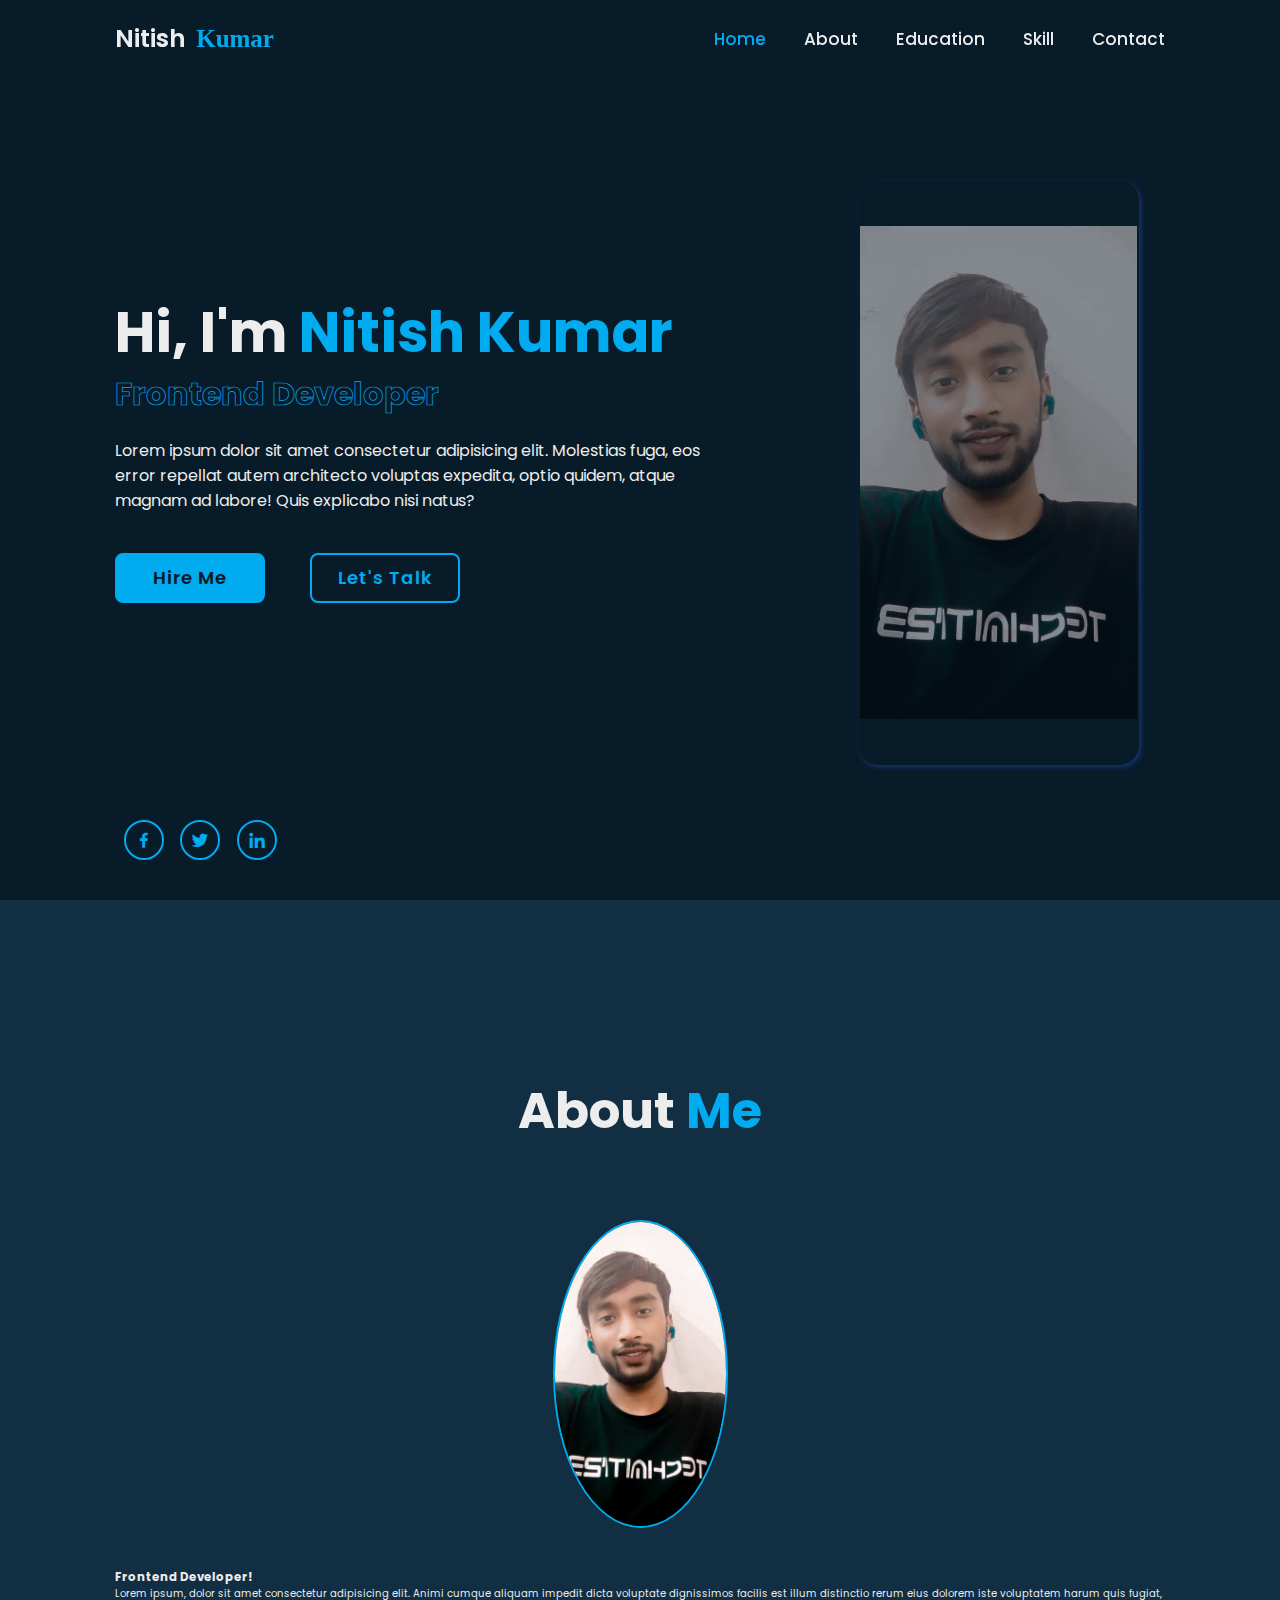
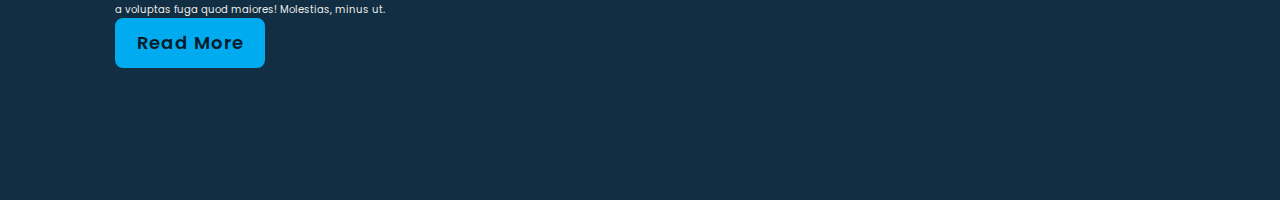
==== portfolio webpage/index.html @ 7bd86e59 "home sectio design" ====
<!DOCTYPE html>
<html lang="en">

<head>
    <meta charset="UTF-8">
    <meta name="viewport" content="width=device-width, initial-scale=1.0">
    <title>Document</title>
    <link rel="stylesheet" href="./css/style.css">
    <!-- BoxIcon-->
    <link href='https://unpkg.com/boxicons@2.1.4/css/boxicons.min.css' rel='stylesheet'>
</head>

<body>
    <!-- header design-->
    <header class="header">
        <a href="#" class="logo">Nitish<span class="logo_span">Kumar</span></a>
        <div class='bx bx-menu' id="menu-icon"></div>

        <nav class="navbar">
            <a href="#home" class="active">Home</a>
            <a href="#about">About</a>
            <a href="#education">Education</a>
            <a href="#skills">Skill</a>
            <a href="#contact">Contact</a>
        </nav>
    </header>

    <!--home section design-->

    <section class="home" id="home">
        <div class="myimg">
            <img src="./images/myimg.jpg" alt="img">
        </div>
        <div class="home-content">
            <h1>Hi, I'm <span>Nitish Kumar</span></h1>
            <div class="text-animate">
                <h3>Frontend Developer</h3>
            </div>
            <p>Lorem ipsum dolor sit amet consectetur adipisicing elit. Molestias fuga, eos error repellat autem
                architecto voluptas expedita, optio quidem, atque magnam ad labore! Quis explicabo nisi natus?</p>

            <div class="btn-box">
                <a href="#" class="btn">Hire Me</a>
                <a href="#" class="btn">Let's Talk</a>
            </div>
        </div>
        <div class="home-sci">
            <a href="#"><i class='bx bxl-facebook'></i></a>
            <a href="#"><i class='bx bxl-twitter'></i></a>
            <a href="#"><i class='bx bxl-linkedin'></i></a>
        </div>
        <div class="home-imgHover"></div>
    </section>


                    <!--about section design-->

    <section class="about" id="about">
        <h2 class="heading">About <span>Me</span></h2>

        <div class="about-img">
            <img src="./images/myimg.jpg" alt="about img">
            <span class="circle-spin"></span>
        </div>

        <div class="about-content">
            <h3>Frontend Developer!</h3>
            <p>Lorem ipsum, dolor sit amet consectetur adipisicing elit. Animi cumque aliquam impedit dicta voluptate
                dignissimos facilis est illum distinctio rerum eius dolorem iste voluptatem harum quis fugiat, a
                voluptas fuga quod maiores! Molestias, minus ut.</p>

            <div class="btn-box btns">
                <a href="#" class="btn">Read More</a>
            </div>    
        </div>
    </section>




</body>

</html>
---- portfolio webpage/css/style.css ----
@import url('https://fonts.googleapis.com/csse?family=poppins:wght@300;400;500;600;700;800;900&display=swap');

*{
    font-family: 'poppins', sans-serif;
    margin:0;
    padding: 0;
    box-sizing: border-box;
    text-decoration: none;
    border: none;
    outline: none;
    scroll-behavior: smooth;
}

:root{
    --bg-color:#081b29;
    --second-bg-color:#112e42;
    --text-color:#ededed;
    --main-color:#00abf0;
}

html{
    font-size: 62.5%;
    overflow-x: hidden;
}
body{
    background: var(--bg-color);
    color:var(--text-color);
}

.header{
    position: fixed;
    top:0;
    left:0;
    width:100%;
    padding:2rem 9%;
    background: transparent;
    display: flex;
    justify-content: space-between;
    align-items: center;
    z-index: 100;
}
.logo{
    font-size: 2.5rem;
    color:var(--text-color);
    font-weight: 600;
}
.logo_span{
    font-size: 2.5rem;
    font-weight: 600;
    color:var(--main-color);
    font-family:cursive;
    padding-left: 1rem;
}
.navbar a{
    font-size: 1.7rem;
    color:var(--text-color);
    font-weight: 500;
    margin-left: 3.5rem;
    transition: .3s;
}
.navbar a:hover,
.navbar a.active{
    color:var(--main-color);
}
#menu-icon{
    font-size: 3.6rem;
    color:var(--text-color);
    cursor: pointer;
    display: none;
}
section{
    min-height: 100vh;
    padding: 10rem 9% 2rem;
}
.home{
    /*width: 100%;*/
    display: flex;
    align-items: center;
    padding: 0 9%;
    /* border: 2px solid red; */
    /* background-image: url("../images/2.jpg"); */
    background-size: cover;
    background-repeat: no-repeat;
    background-position:center;
    position: relative;
    /* height: 100vh; */

}

.myimg{
    position: absolute;
    /* border: 2px solid red; */
    width: 22%;
    right: 11%;
    border-radius: 20px;
    overflow: hidden;
    box-shadow: 2px 2px 5px #2353c7;
    top: 20%;
    opacity: 0.5;
    transition: 0.3s;
    border: 2px solid transparent;
    height: 65%;
    display: flex;
    align-items: center;
    justify-content: center;
}

.myimg img{
    width: 100%;
    transition: 0.4s;
    position: absolute;
}

.myimg:hover{
    opacity: 1;
    transition: 0.3s;
    border: 4px solid rgb(0, 119, 255);
    box-shadow: inset 2px 2px 5px rgb(221, 25, 25);

}

.myimg:hover.myimg img{
    scale: 1.2;
    transition: 0.4s;
}


.home-content{
    max-width: 60rem;
}
.home-content h1{
    font-size: 5.6rem;
    font-weight: 700;
    line-height: 1.3;
}
.home-content .text-animate{
    position: relative;
    width: 32.8rem;
}
.home-content .text-animate h3{
    font-size: 3.2rem;
    font-weight: 700;
    color: transparent;
    -webkit-text-stroke: .7px var(--main-color);
}
.home-content p{
    font-size: 1.6rem;
    margin: 2rem 0 4rem;
}
.btn-box{
    position: relative;
    display: flex;
    justify-content: space-between;
    width: 34.5rem;
    height: 5rem;
}
.btn-box .btn{
    position: relative;
    display: inline-flex;
    justify-content: center;
    align-items: center;
    width: 15rem;
    height: 100%;
    background: var(--main-color);
    border: .2rem solid var(--main-color);
    border-radius: .8rem;
    font-size: 1.8rem;
    font-weight: 600;
    letter-spacing: .1rem;
    color: var(--bg-color);
    z-index: 1;
    overflow: hidden;
    transition: .5s;
}
.btn-box .btn:hover{
    color:var(--main-color);
}
.btn-box .btn:nth-child(2){
    background: transparent;
    color:var(--main-color);
}
.btn-box .btn:nth-child(2):hover{
    color: var(--bg-color);
}
.btn-box .btn:nth-child(2)::before{
    background: var(--main-color);
}
.btn-box .btn::before{
    content: '';
    position: absolute;
    top: 0;
    left: 0;
    width: 0;
    height: 100%;
    background: var(--bg-color);
    z-index: -1;
    transition: .3s;
}
.btn-box .btn:hover::before{
    width: 100%;
}

.home-sci{
    position: absolute;
    bottom: 4rem;
    width: 170px;
    display: flex;
    justify-content: space-around;
}
.home-sci a{
    position: relative;
    display: inline-flex;
    justify-content: center;
    align-items: center;
    width: 40px;
    height: 40px;
    background: transparent;
    border: .2rem solid var(--main-color);
    border-radius: 50px;
    font-size: 20px;
    color: var(--main-color);
    z-index: 1;
    overflow: hidden;
    transition: .5s;
}
.home-sci a:hover{
    color: var(--bg-color);
}

.home-sci a::before{
    content:'';
    position: absolute;
    top: 0;
    left: 0;
    width: 0;
    height: 100%;
    background: var(--main-color);
    z-index: -1;
    transition: .5s;
}
.home-sci a:hover::before{
    width: 100%;
}
 /*.home-imgHover{
    position: absolute;
    top: 0;
    right: 0;
    width: 45%;
    height: 100%;
    background: transparent;
    border: 2px solid red;
    transition: 3s;
}
.home-imgHover:hover{
    background: var(--bg-color);
    opacity: .8;
} */

.about{
    display: flex;
    justify-content: center;
    align-items: center;
    flex-direction: column;
    gap: 7rem;
    background: var(--second-bg-color);
    padding-bottom: 6rem;
}
.heading{
    font-size: 5rem;
    margin-bottom: 3rem;
    text-align: center;
}
span{
    color: var(--main-color);
}
.about-img{
    position: relative;
    width: 25rem;
    height: 25rem;
    border-radius: 50%;
    display: flex;
    justify-content: center;
    align-items: center;
}
.about-img img{
    width: 70%;
    border-radius:100% ;
    border: .2rem solid var(--main-color);
}
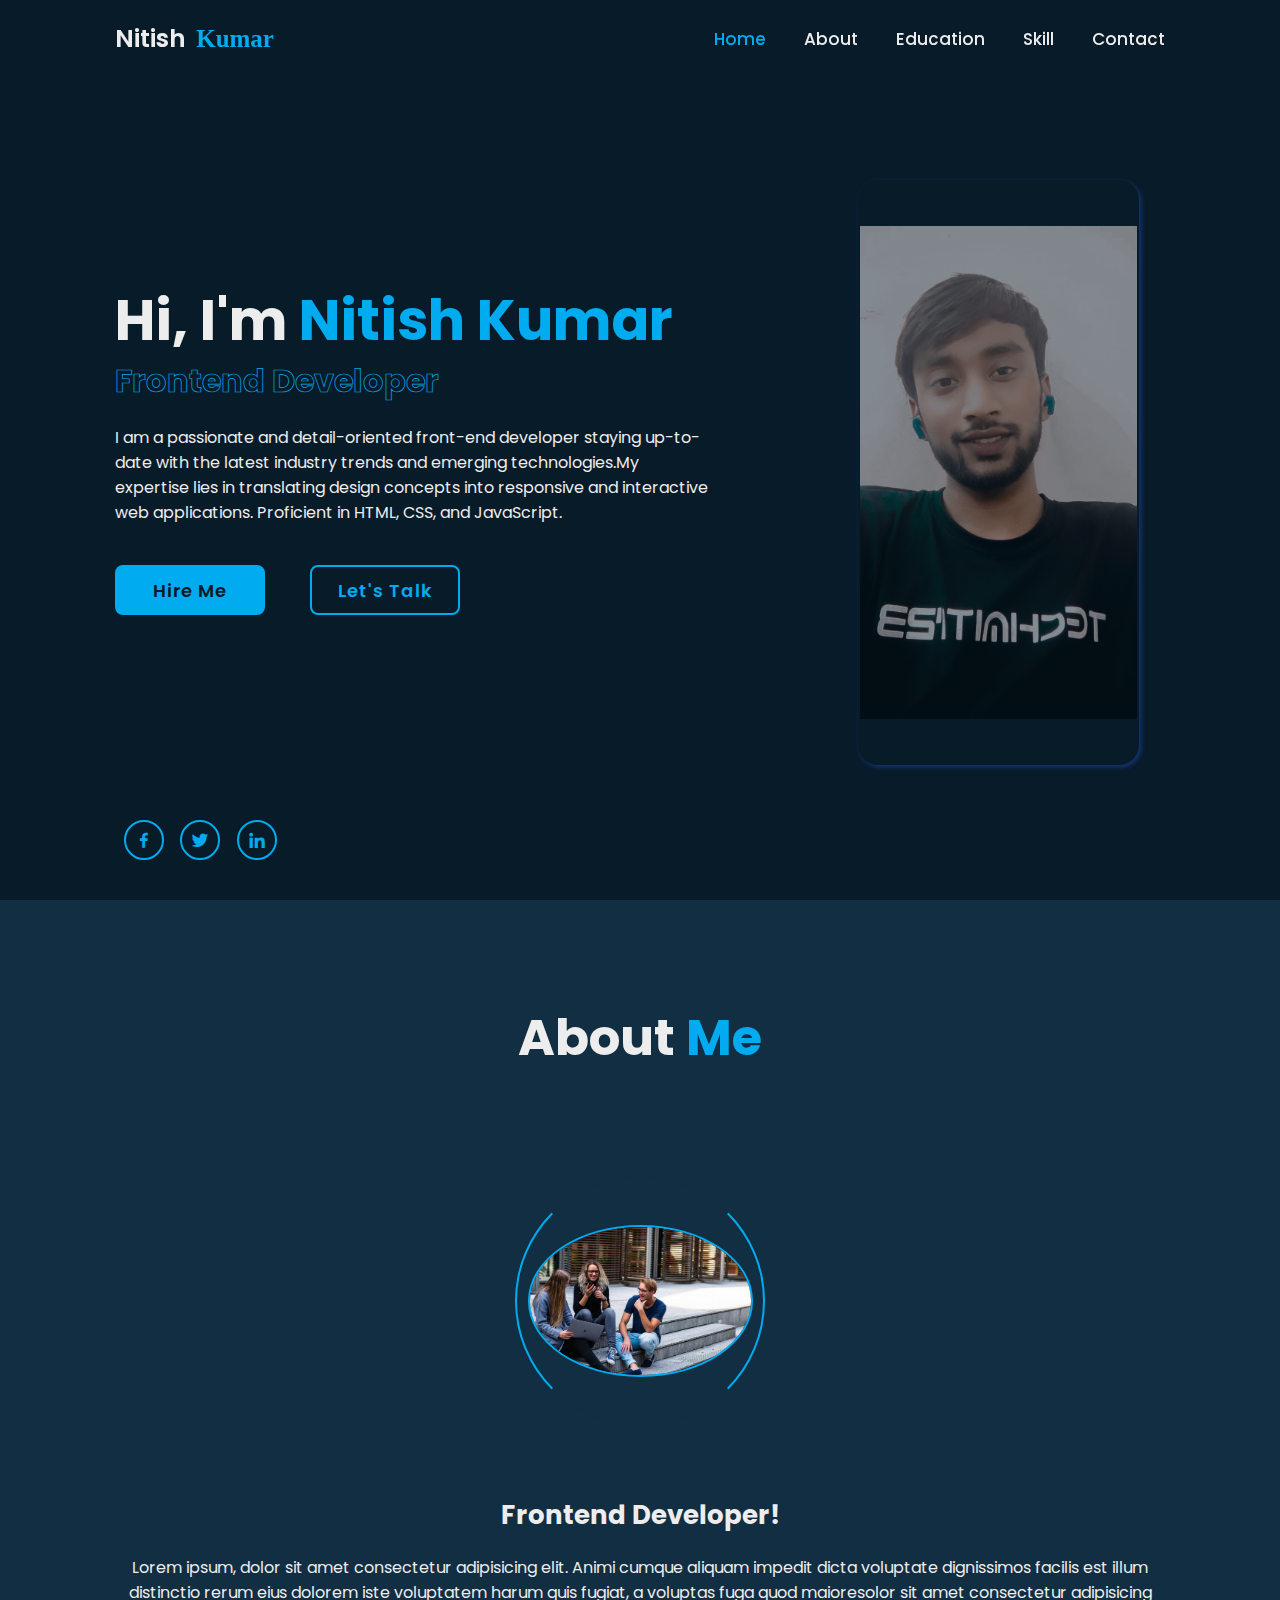
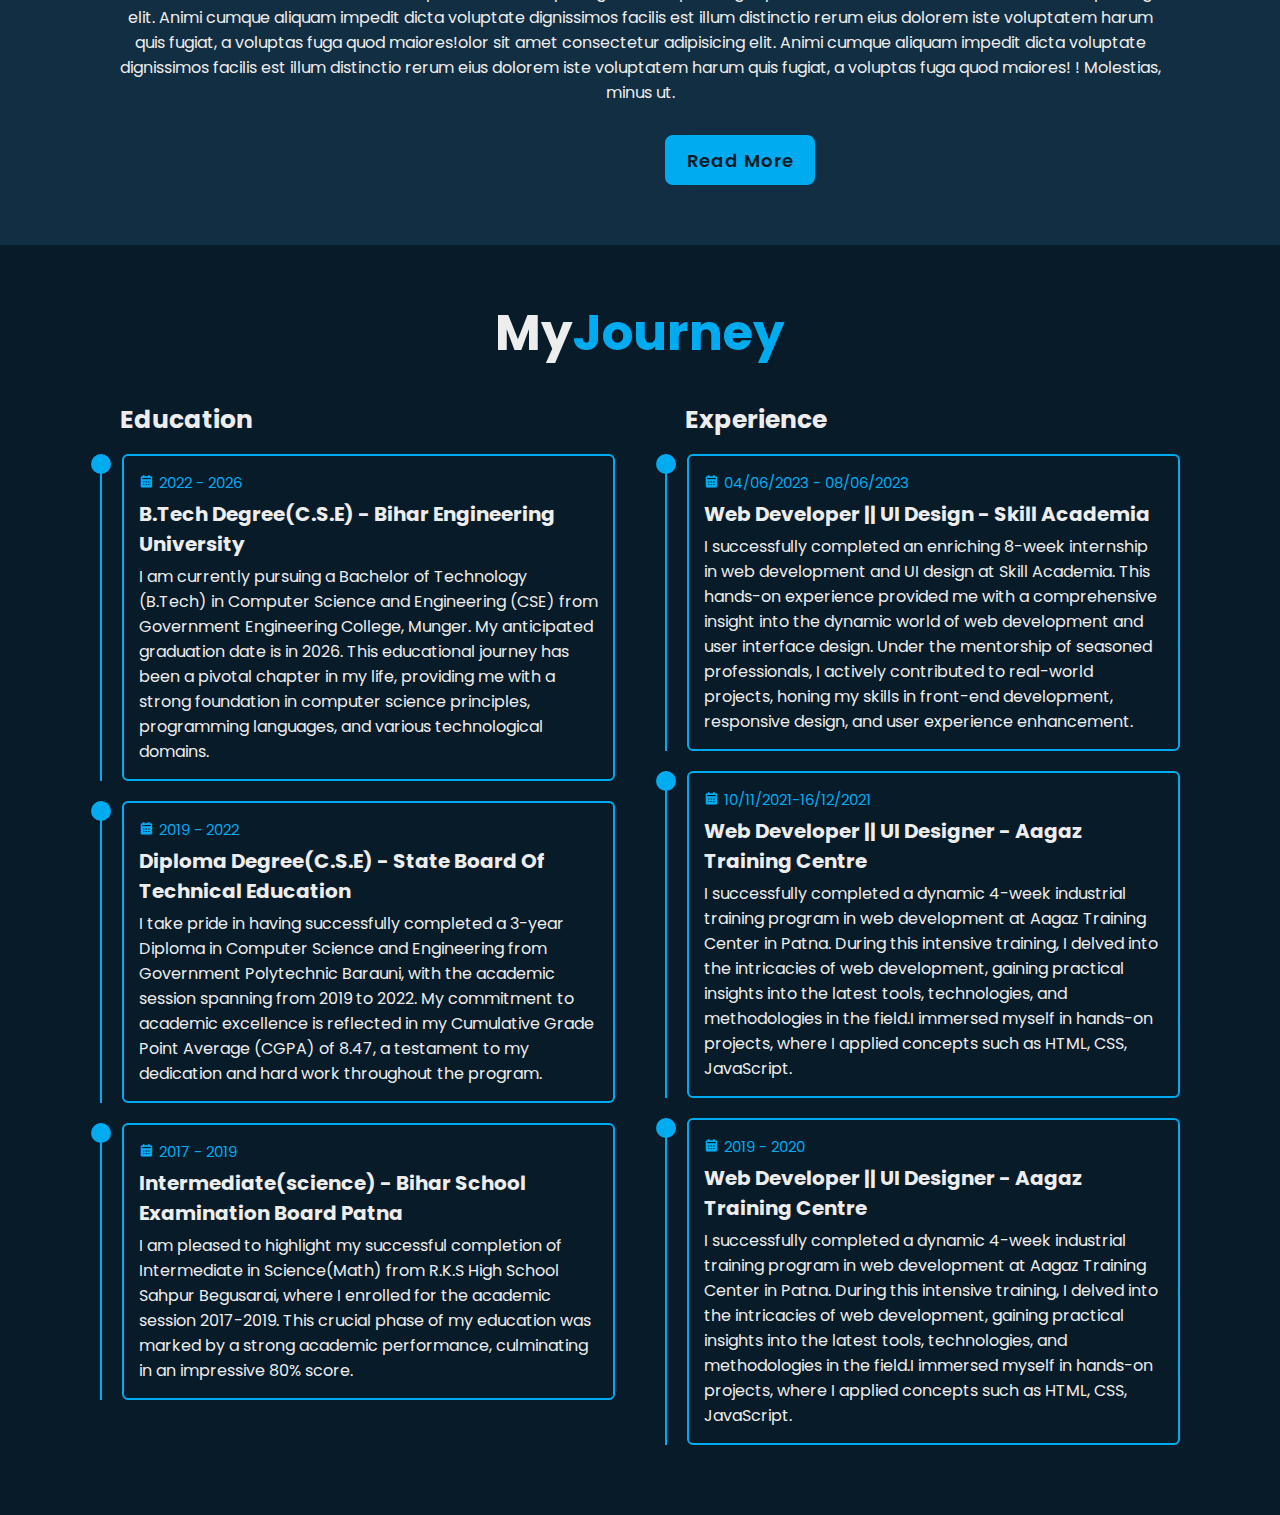
==== commit 13617fc7: "eduation information" ====
--- a/portfolio webpage/index.html
+++ b/portfolio webpage/index.html
@@ -36,8 +36,9 @@
             <div class="text-animate">
                 <h3>Frontend Developer</h3>
             </div>
-            <p>Lorem ipsum dolor sit amet consectetur adipisicing elit. Molestias fuga, eos error repellat autem
-                architecto voluptas expedita, optio quidem, atque magnam ad labore! Quis explicabo nisi natus?</p>
+            <p>I am a passionate and detail-oriented front-end developer staying up-to-date with the latest industry
+                trends and emerging technologies.My expertise lies in translating design concepts into responsive and
+                interactive web applications. Proficient in HTML, CSS, and JavaScript.</p>
 
             <div class="btn-box">
                 <a href="#" class="btn">Hire Me</a>
@@ -53,13 +54,13 @@
     </section>
 
 
-                    <!--about section design-->
+    <!--about section design-->
 
     <section class="about" id="about">
         <h2 class="heading">About <span>Me</span></h2>
 
         <div class="about-img">
-            <img src="./images/myimg.jpg" alt="about img">
+            <img src="./images/5.jpg" alt="about img">
             <span class="circle-spin"></span>
         </div>
 
@@ -67,15 +68,110 @@
             <h3>Frontend Developer!</h3>
             <p>Lorem ipsum, dolor sit amet consectetur adipisicing elit. Animi cumque aliquam impedit dicta voluptate
                 dignissimos facilis est illum distinctio rerum eius dolorem iste voluptatem harum quis fugiat, a
-                voluptas fuga quod maiores! Molestias, minus ut.</p>
+                voluptas fuga quod maioresolor sit amet consectetur adipisicing elit. Animi cumque aliquam impedit dicta
+                voluptate
+                dignissimos facilis est illum distinctio rerum eius dolorem iste voluptatem harum quis fugiat, a
+                voluptas fuga quod maiores!olor sit amet consectetur adipisicing elit. Animi cumque aliquam impedit
+                dicta voluptate
+                dignissimos facilis est illum distinctio rerum eius dolorem iste voluptatem harum quis fugiat, a
+                voluptas fuga quod maiores! ! Molestias, minus ut.</p>
 
             <div class="btn-box btns">
-                <a href="#" class="btn">Read More</a>
-            </div>    
+                <a href="#" class="btn" id="btnn">Read More</a>
+            </div>
         </div>
     </section>
 
+    <!--education section design-->
+    <section class="education" id="education">
+        <h2 class="heading">My<span>Journey</span></h2>
 
+        <div class="education-row">
+            <div class="education-column">
+                <h3 class="title">Education</h3>
+
+                <div class="education-box">
+                    <div class="education-content">
+                        <div class="content">
+                            <div class="year"><i class='bx bxs-calendar'></i>2022 - 2026</div>
+                            <h3>B.Tech Degree(C.S.E) - Bihar Engineering University</h3>
+                            <p>I am currently pursuing a Bachelor of Technology (B.Tech) in Computer Science and
+                                Engineering (CSE) from Government Engineering College, Munger. My anticipated graduation
+                                date is in 2026. This educational journey has been a pivotal chapter in my life,
+                                providing me with a strong foundation in computer science principles, programming
+                                languages, and various technological domains.</p>
+                        </div>
+                    </div>
+
+                    <div class="education-content">
+                        <div class="content">
+                            <div class="year"><i class='bx bxs-calendar'></i>2019 - 2022</div>
+                            <h3>Diploma Degree(C.S.E) - State Board Of Technical Education</h3>
+                            <p>I take pride in having successfully completed a 3-year Diploma in Computer Science and
+                                Engineering from Government Polytechnic Barauni, with the academic session spanning from
+                                2019 to 2022. My commitment to academic excellence is reflected in my Cumulative Grade
+                                Point Average (CGPA) of 8.47, a testament to my dedication and hard work throughout the
+                                program.</p>
+                        </div>
+                    </div>
+
+                    <div class="education-content">
+                        <div class="content">
+                            <div class="year"><i class='bx bxs-calendar'></i>2017 - 2019</div>
+                            <h3>Intermediate(science) - Bihar School Examination Board Patna </h3>
+                            <p>I am pleased to highlight my successful completion of Intermediate in Science(Math) from
+                                R.K.S High School Sahpur Begusarai, where I enrolled for the academic session 2017-2019.
+                                This crucial phase of my education was marked by a strong academic performance,
+                                culminating in an impressive 80% score.</p>
+                        </div>
+                    </div>
+                </div>
+            </div>
+
+            <div class="education-column">
+                <h3 class="title">Experience</h3>
+
+                <div class="education-box">
+                    <div class="education-content">
+                        <div class="content">
+                            <div class="year"><i class='bx bxs-calendar'></i>04/06/2023 - 08/06/2023</div>
+                            <h3>Web Developer || UI Design - Skill Academia</h3>
+                            <p>I successfully completed an enriching 8-week internship in web development and UI design
+                                at Skill Academia. This hands-on experience provided me with a comprehensive insight
+                                into the dynamic world of web development and user interface design. Under the
+                                mentorship of seasoned professionals, I actively contributed to real-world projects,
+                                honing my skills in front-end development, responsive design, and user experience
+                                enhancement.</p>
+                        </div>
+                    </div>
+
+                    <div class="education-content">
+                        <div class="content">
+                            <div class="year"><i class='bx bxs-calendar'></i>10/11/2021-16/12/2021</div>
+                            <h3>Web Developer || UI Designer - Aagaz Training Centre </h3>
+                            <p>I successfully completed a dynamic 4-week industrial training program in web development
+                                at Aagaz Training Center in Patna. During this intensive training, I delved into the
+                                intricacies of web development, gaining practical insights into the latest tools,
+                                technologies, and methodologies in the field.I immersed myself in hands-on projects,
+                                where I applied concepts such as HTML, CSS, JavaScript.</p>
+                        </div>
+                    </div>
+
+                    <div class="education-content">
+                        <div class="content">
+                            <div class="year"><i class='bx bxs-calendar'></i>2019 - 2020</div>
+                            <h3>Web Developer || UI Designer - Aagaz Training Centre</h3>
+                            <p>I successfully completed a dynamic 4-week industrial training program in web development
+                                at Aagaz Training Center in Patna. During this intensive training, I delved into the
+                                intricacies of web development, gaining practical insights into the latest tools,
+                                technologies, and methodologies in the field.I immersed myself in hands-on projects,
+                                where I applied concepts such as HTML, CSS, JavaScript.</p>
+                        </div>
+                    </div>
+                </div>
+            </div>
+        </div>
+    </section>
 
 
 </body>
--- a/portfolio webpage/css/style.css
+++ b/portfolio webpage/css/style.css
@@ -283,7 +283,123 @@
     align-items: center;
 }
 .about-img img{
-    width: 70%;
+    width: 90%;
     border-radius:100% ;
     border: .2rem solid var(--main-color);
+}/*30min 47sec*/
+
+.about-img .circle-spin{
+    position: absolute;
+    top: 50%;
+    left: 50%;
+    transform: translate(-50%,-50%) rotate(0);
+    width: 100%;
+    height: 100%;
+    border-radius: 50%;
+    border-top: .2rem solid var(--second-bg-color);
+    border-bottom: .2rem solid var(--second-bg-color);
+    border-left: .2rem solid var(--main-color);
+    border-right: .2rem solid var(--main-color);
+    
+    
+}
+
+.about-content{
+    text-align: center;
+}
+.about-content h3{
+    font-size: 2.6rem;
+}
+.about-content p{
+    font-size: 1.6rem;
+    margin: 2rem 0 3rem;
+}
+.btn-box .btns{
+  display: inline-block;
+  width: 15rem;
+ 
+}
+.btn-box .btns a::before{
+    background: var(--second-bg-color);
+}
+#btnn{
+    position: relative;
+   left: 55rem;
+} 
+.education{
+    display: flex;
+    justify-content: center;
+    align-items: center;
+    flex-direction: column;
+    min-height: auto;
+    padding: 5rem 10rem;
+
+}
+.education .education-row{
+    display: flex;
+    flex-wrap: wrap;
+    gap: 5rem;
+}
+.education-row .education-column{
+    flex: 1 1 40rem;
+    
+}
+.education-column .title{
+    font-size: 2.5rem;
+    margin: 0 0 1.5rem 2rem;  
+}
+.education-box .education-content{
+    border-left: .2rem solid var(--main-color);
+
+}
+.education-box .education-content{
+    position: relative;
+    padding-left: 2rem;
+}
+.education-box .education-content::before{
+    content: '';
+    position: absolute;
+    top: 0;
+    left: -1.1rem;
+    width: 2rem;
+    height: 2rem;
+    background: var(--main-color);
+    border-radius: 50%;
+}
+.education-content .content{
+    position: relative;
+    padding: 1.5rem;
+    border: .2rem solid var(--main-color);
+    border-radius: .6rem;
+    margin-bottom: 2rem;
+    overflow: hidden;
+}
+.education-content .content::before{
+    content: '';
+    position: absolute;
+    top: 0;
+    left: 0;
+    width: 0;
+    height: 100%;
+    background:var(--second-bg-color);
+    z-index: -1;
+    transition: .5s;
+}
+.education-content .content:hover::before{
+    width: 100%;
+}
+.education-content .content .year{
+    font-size: 1.5rem;
+    color: var(--main-color);
+    padding-bottom: .5rem;
+}
+.education-content .content .year i{
+    padding-right: .5rem;
+}
+.education-content .content h3{
+    font-size: 2rem;
+}
+.education-content .content p{
+    font-size: 1.6rem;
+    padding-top: .5rem;
 }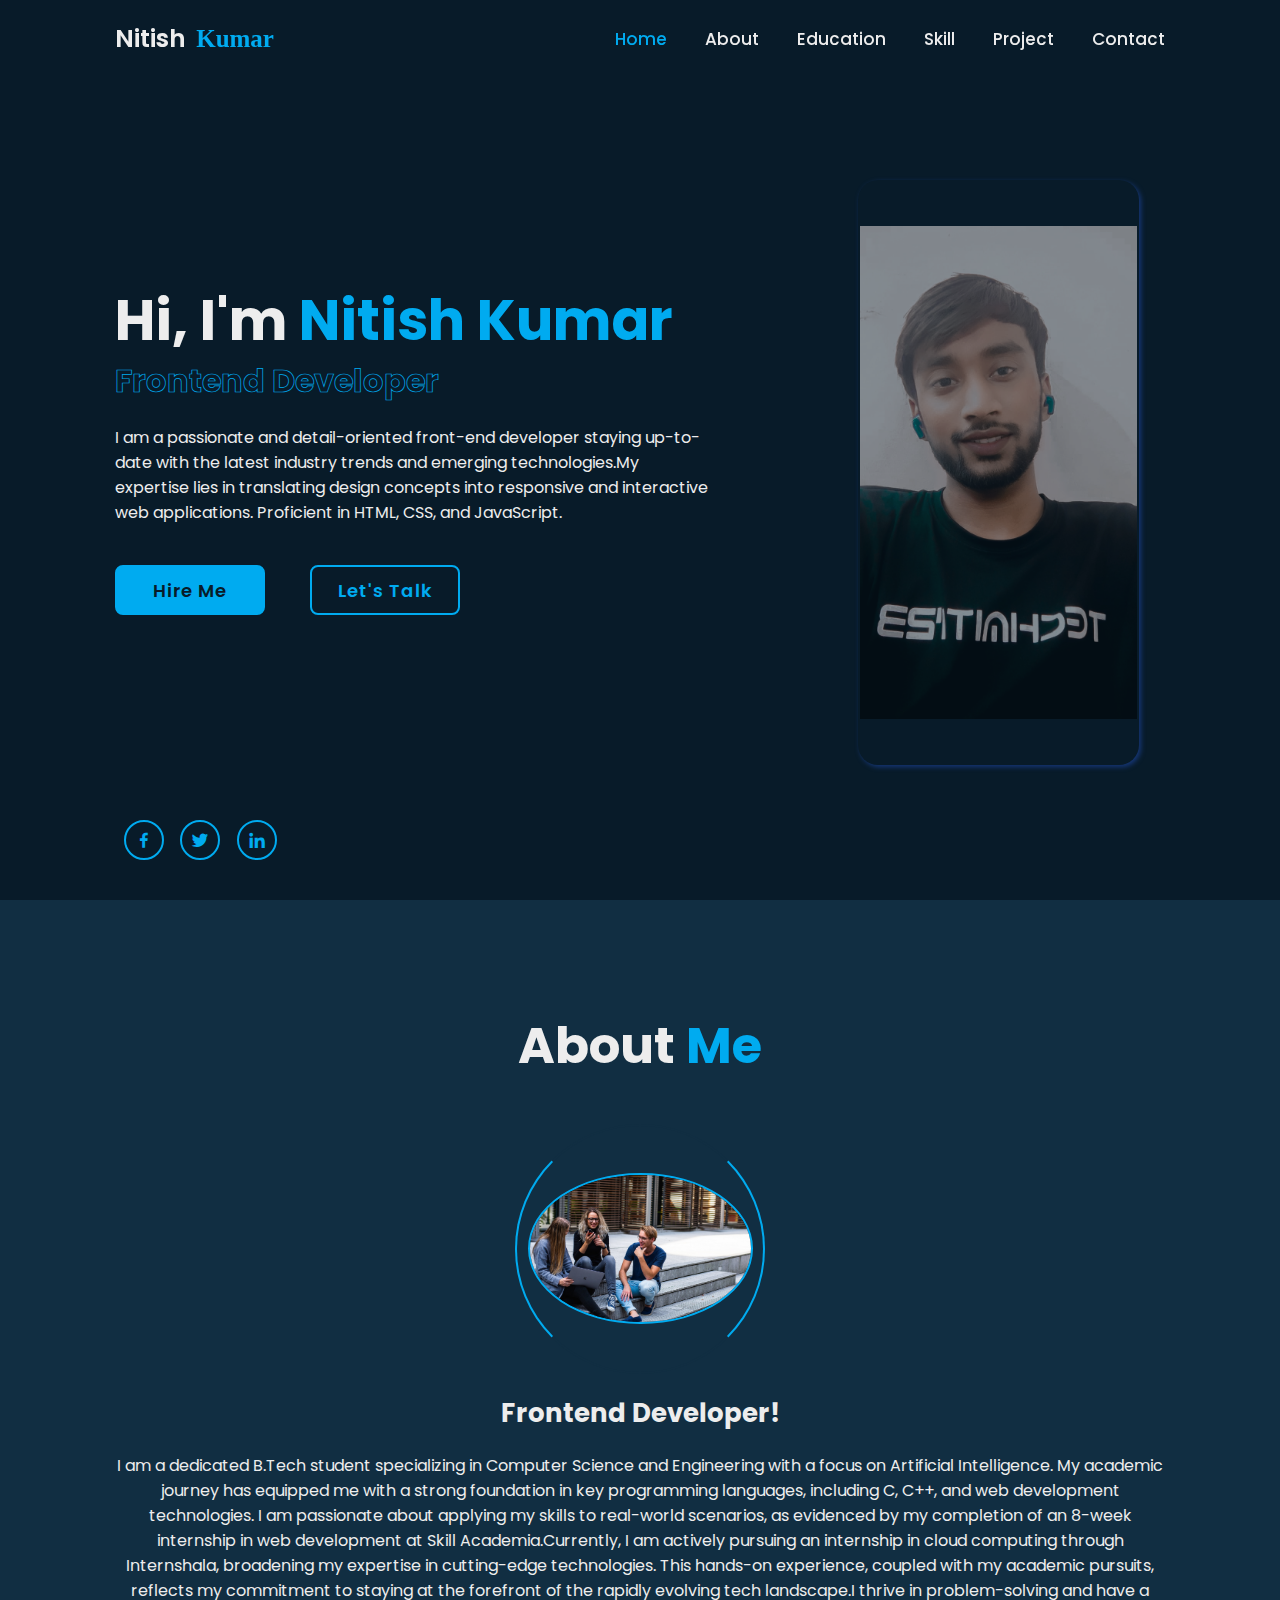
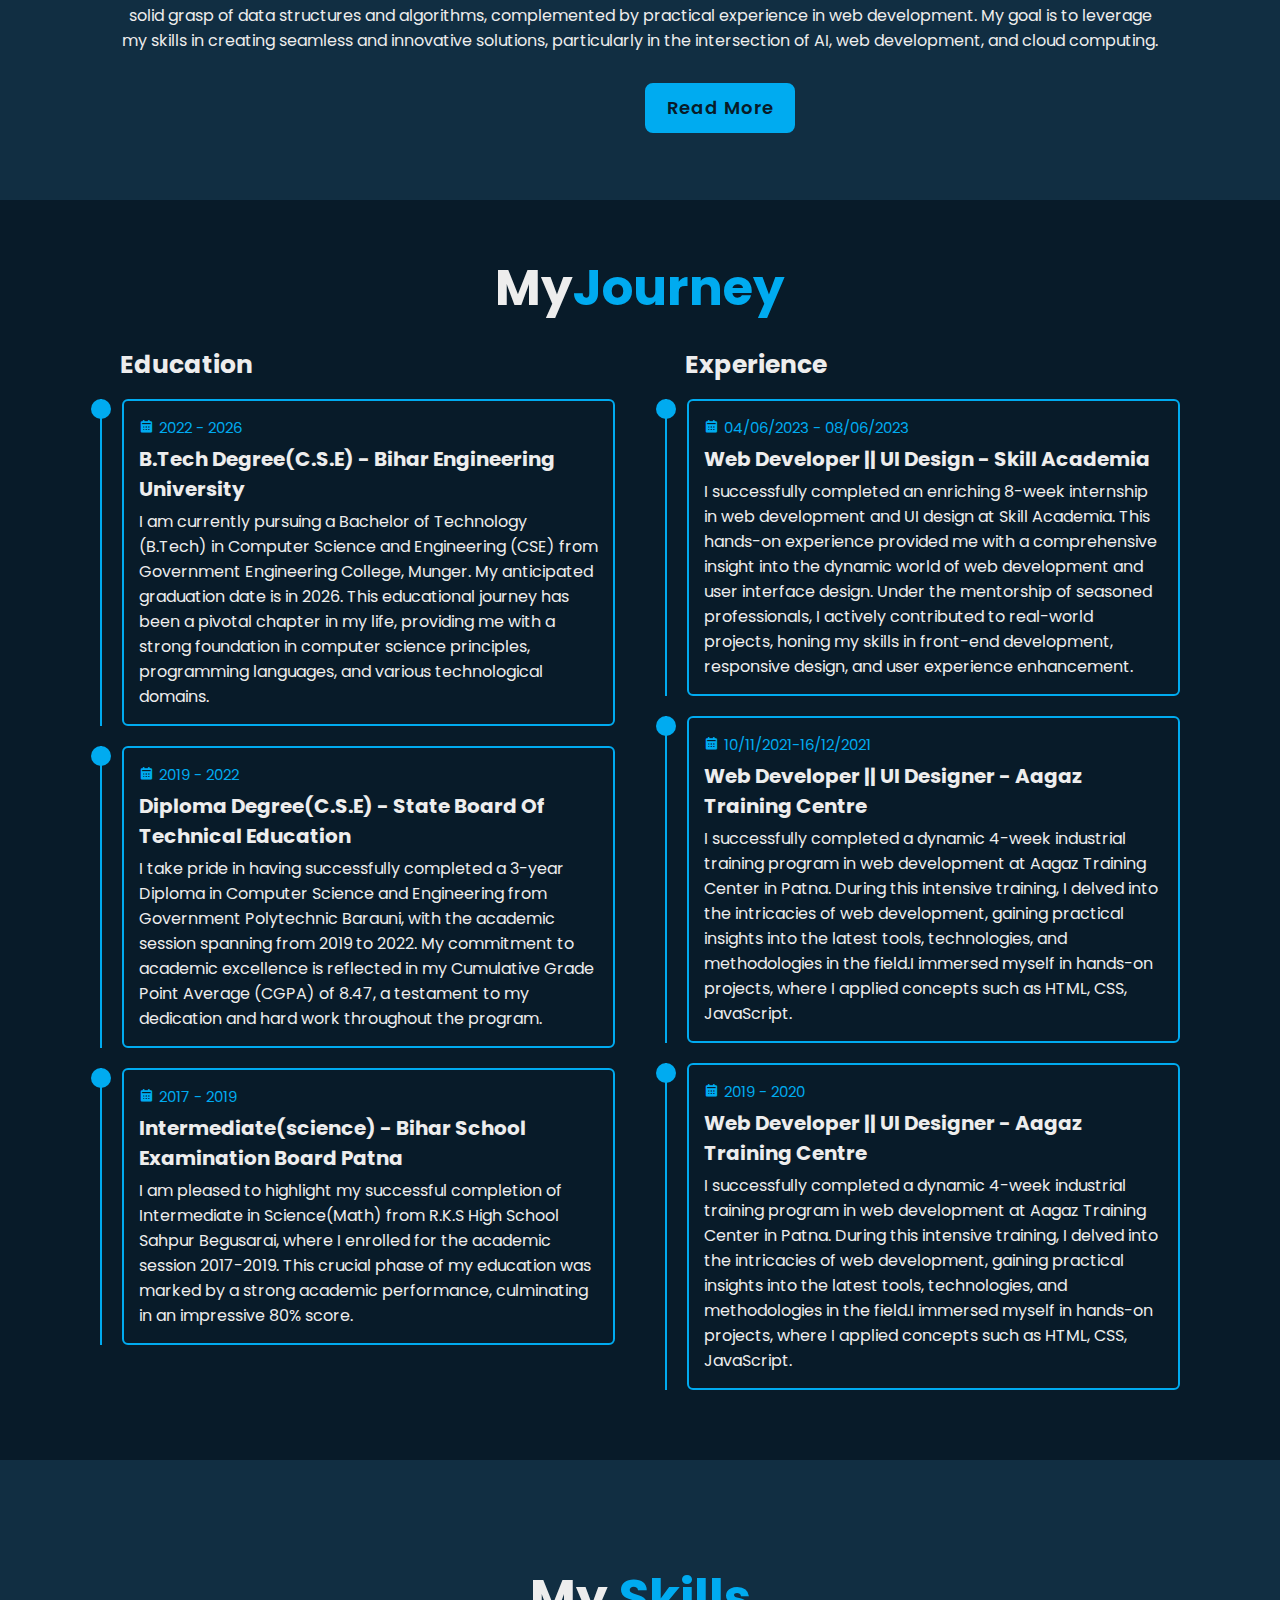
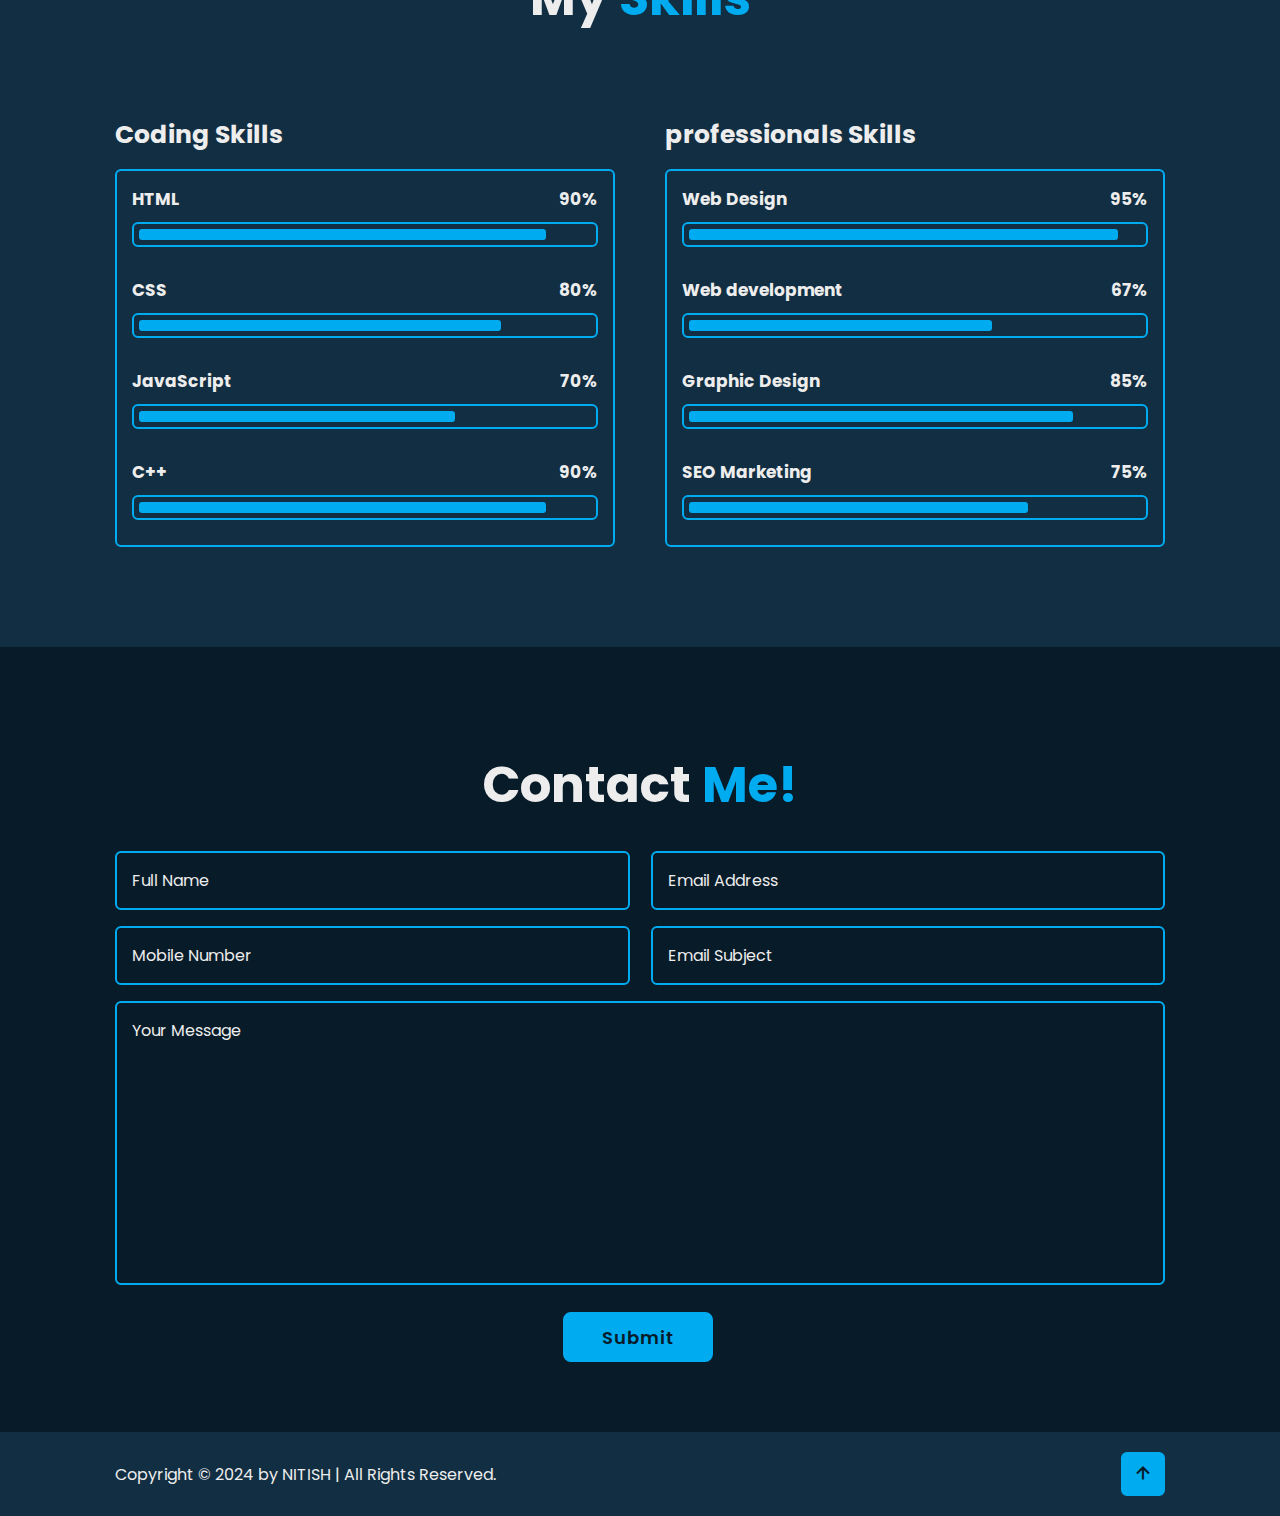
==== commit 673f0229: "html css end" ====
--- a/portfolio webpage/index.html
+++ b/portfolio webpage/index.html
@@ -21,6 +21,7 @@
             <a href="#about">About</a>
             <a href="#education">Education</a>
             <a href="#skills">Skill</a>
+            <a href="#project">Project</a>
             <a href="#contact">Contact</a>
         </nav>
     </header>
@@ -66,15 +67,19 @@
 
         <div class="about-content">
             <h3>Frontend Developer!</h3>
-            <p>Lorem ipsum, dolor sit amet consectetur adipisicing elit. Animi cumque aliquam impedit dicta voluptate
-                dignissimos facilis est illum distinctio rerum eius dolorem iste voluptatem harum quis fugiat, a
-                voluptas fuga quod maioresolor sit amet consectetur adipisicing elit. Animi cumque aliquam impedit dicta
-                voluptate
-                dignissimos facilis est illum distinctio rerum eius dolorem iste voluptatem harum quis fugiat, a
-                voluptas fuga quod maiores!olor sit amet consectetur adipisicing elit. Animi cumque aliquam impedit
-                dicta voluptate
-                dignissimos facilis est illum distinctio rerum eius dolorem iste voluptatem harum quis fugiat, a
-                voluptas fuga quod maiores! ! Molestias, minus ut.</p>
+            <p>I am a dedicated B.Tech student specializing in Computer Science and Engineering with a focus on
+                Artificial Intelligence. My academic journey has equipped me with a strong foundation in key programming
+                languages, including C, C++, and web development technologies. I am passionate about applying my skills
+                to real-world scenarios, as evidenced by my completion of an 8-week internship in web development at
+                Skill Academia.Currently, I am actively pursuing an internship in cloud computing through
+                Internshala, broadening my expertise in cutting-edge technologies. This hands-on experience, coupled
+                with my academic pursuits, reflects my commitment to staying at the forefront of the rapidly evolving
+                tech landscape.I thrive in problem-solving and have a solid grasp of data structures and algorithms,
+                complemented by practical experience in web development. My goal is to leverage my skills in creating
+                seamless and innovative solutions, particularly in the intersection of AI, web development, and cloud
+                computing.
+
+            </p>
 
             <div class="btn-box btns">
                 <a href="#" class="btn" id="btnn">Read More</a>
@@ -172,7 +177,106 @@
             </div>
         </div>
     </section>
-
+    <section class="skills" id="skills">
+        <h2 class="heading">My <span>Skills</span></h2>
+
+        <div class="skills-row">
+            <div class="skills-column">
+                <h3 class="title">Coding Skills</h3>
+
+                <div class="skills-box">
+                    <div class="skills-content">
+                        <div class="progress">
+                            <h3>HTML <span>90%</span></h3>
+                            <div class="bar"><span></span></div>
+                        </div>
+                        <div class="progress">
+                            <h3>CSS <span>80%</span></h3>
+                            <div class="bar"><span></span></div>
+                        </div>
+                        <div class="progress">
+                            <h3>JavaScript <span>70%</span></h3>
+                            <div class="bar"><span></span></div>
+                        </div>
+                        <div class="progress">
+                            <h3>C++ <span>90%</span></h3>
+                            <div class="bar"><span></span></div>
+                        </div>
+                    </div>
+                </div>
+            </div>
+
+            <div class="skills-column">
+                <h3 class="title">professionals Skills</h3>
+
+                <div class="skills-box">
+                    <div class="skills-content">
+                        <div class="progress">
+                            <h3>Web Design <span>95%</span></h3>
+                            <div class="bar"><span></span></div>
+                        </div>
+                        <div class="progress">
+                            <h3>Web development <span>67%</span></h3>
+                            <div class="bar"><span></span></div>
+                        </div>
+                        <div class="progress">
+                            <h3>Graphic Design <span>85%</span></h3>
+                            <div class="bar"><span></span></div>
+                        </div>
+                        <div class="progress">
+                            <h3>SEO Marketing <span>75%</span></h3>
+                            <div class="bar"><span></span></div>
+                        </div>
+                    </div>
+                </div>
+            </div>
+        </div>
+    </section>
+
+    <!-- contact section -->
+    <section class="contact" id="contact">
+        <h2 class="heading">Contact <span>Me!</span></h2>
+
+        <form action="#">
+            <div class="input-box">
+                <div class="input-field">
+                    <input type="text" placeholder="Full Name" required>
+                    <span class="focus"></span>
+                </div>
+                <div class="input-field">
+                    <input type="text" placeholder="Email Address" required>
+                    <span class="focus"></span>
+                </div>
+            </div>
+            <div class="input-box">
+                <div class="input-field">
+                    <input type="number" placeholder="Mobile Number" required>
+                    <span class="focus"></span>
+                </div>
+                <div class="input-field">
+                    <input type="text" placeholder="Email Subject" required>
+                    <span class="focus"></span>
+                </div>
+            </div>
+            <div class="textarea-field">
+                <textarea name="" id="" cols="30" rows="10" placeholder="Your Message" required></textarea>
+                <span class="focus"></span>
+            </div>
+
+            <div class="btn-box btns">
+                <button type="submit" class="btn">Submit</button>
+            </div>
+        </form>
+    </section>
+    <footer class="footer">
+        <div class="footer-text">
+            <p>Copyright &copy; 2024 by NITISH | All Rights Reserved. </p>
+        </div>
+
+        <div class="footer-iconTop">
+            <a href="#"><i class='bx bx-up-arrow-alt'></i></a>
+        </div>
+    </footer>
 
 </body>
 
--- a/portfolio webpage/css/style.css
+++ b/portfolio webpage/css/style.css
@@ -1,8 +1,8 @@
 @import url('https://fonts.googleapis.com/csse?family=poppins:wght@300;400;500;600;700;800;900&display=swap');
 
-*{
+* {
     font-family: 'poppins', sans-serif;
-    margin:0;
+    margin: 0;
     padding: 0;
     box-sizing: border-box;
     text-decoration: none;
@@ -11,68 +11,76 @@
     scroll-behavior: smooth;
 }
 
-:root{
-    --bg-color:#081b29;
-    --second-bg-color:#112e42;
-    --text-color:#ededed;
-    --main-color:#00abf0;
-}
-
-html{
+:root {
+    --bg-color: #081b29;
+    --second-bg-color: #112e42;
+    --text-color: #ededed;
+    --main-color: #00abf0;
+}
+
+html {
     font-size: 62.5%;
     overflow-x: hidden;
 }
-body{
+
+body {
     background: var(--bg-color);
-    color:var(--text-color);
-}
-
-.header{
+    color: var(--text-color);
+}
+
+.header {
     position: fixed;
-    top:0;
-    left:0;
-    width:100%;
-    padding:2rem 9%;
+    top: 0;
+    left: 0;
+    width: 100%;
+    padding: 2rem 9%;
     background: transparent;
     display: flex;
     justify-content: space-between;
     align-items: center;
     z-index: 100;
 }
-.logo{
+
+.logo {
     font-size: 2.5rem;
-    color:var(--text-color);
+    color: var(--text-color);
     font-weight: 600;
 }
-.logo_span{
+
+.logo_span {
     font-size: 2.5rem;
     font-weight: 600;
-    color:var(--main-color);
-    font-family:cursive;
+    color: var(--main-color);
+    font-family: cursive;
     padding-left: 1rem;
 }
-.navbar a{
+
+.navbar a {
     font-size: 1.7rem;
-    color:var(--text-color);
+    color: var(--text-color);
     font-weight: 500;
     margin-left: 3.5rem;
     transition: .3s;
 }
+
 .navbar a:hover,
-.navbar a.active{
-    color:var(--main-color);
-}
-#menu-icon{
+.navbar a.active {
+    color: var(--main-color);
+}
+
+#menu-icon {
     font-size: 3.6rem;
-    color:var(--text-color);
+    color: var(--text-color);
     cursor: pointer;
     display: none;
 }
-section{
+
+section {
     min-height: 100vh;
     padding: 10rem 9% 2rem;
 }
-.home{
+
+.home {
     /*width: 100%;*/
     display: flex;
     align-items: center;
@@ -81,13 +89,13 @@
     /* background-image: url("../images/2.jpg"); */
     background-size: cover;
     background-repeat: no-repeat;
-    background-position:center;
+    background-position: center;
     position: relative;
     /* height: 100vh; */
 
 }
 
-.myimg{
+.myimg {
     position: absolute;
     /* border: 2px solid red; */
     width: 22%;
@@ -105,13 +113,13 @@
     justify-content: center;
 }
 
-.myimg img{
+.myimg img {
     width: 100%;
     transition: 0.4s;
     position: absolute;
 }
 
-.myimg:hover{
+.myimg:hover {
     opacity: 1;
     transition: 0.3s;
     border: 4px solid rgb(0, 119, 255);
@@ -119,42 +127,48 @@
 
 }
 
-.myimg:hover.myimg img{
+.myimg:hover.myimg img {
     scale: 1.2;
     transition: 0.4s;
 }
 
 
-.home-content{
+.home-content {
     max-width: 60rem;
 }
-.home-content h1{
+
+.home-content h1 {
     font-size: 5.6rem;
     font-weight: 700;
     line-height: 1.3;
 }
-.home-content .text-animate{
+
+.home-content .text-animate {
     position: relative;
     width: 32.8rem;
 }
-.home-content .text-animate h3{
+
+.home-content .text-animate h3 {
     font-size: 3.2rem;
     font-weight: 700;
     color: transparent;
     -webkit-text-stroke: .7px var(--main-color);
 }
-.home-content p{
+
+.home-content p {
     font-size: 1.6rem;
     margin: 2rem 0 4rem;
 }
-.btn-box{
+
+.btn-box {
     position: relative;
     display: flex;
     justify-content: space-between;
     width: 34.5rem;
     height: 5rem;
 }
-.btn-box .btn{
+
+.btn-box .btn {
     position: relative;
     display: inline-flex;
     justify-content: center;
@@ -172,20 +186,25 @@
     overflow: hidden;
     transition: .5s;
 }
-.btn-box .btn:hover{
-    color:var(--main-color);
-}
-.btn-box .btn:nth-child(2){
+
+.btn-box .btn:hover {
+    color: var(--main-color);
+}
+
+.btn-box .btn:nth-child(2) {
     background: transparent;
-    color:var(--main-color);
-}
-.btn-box .btn:nth-child(2):hover{
+    color: var(--main-color);
+}
+
+.btn-box .btn:nth-child(2):hover {
     color: var(--bg-color);
 }
-.btn-box .btn:nth-child(2)::before{
+
+.btn-box .btn:nth-child(2)::before {
     background: var(--main-color);
 }
-.btn-box .btn::before{
+
+.btn-box .btn::before {
     content: '';
     position: absolute;
     top: 0;
@@ -196,18 +215,20 @@
     z-index: -1;
     transition: .3s;
 }
-.btn-box .btn:hover::before{
-    width: 100%;
-}
-
-.home-sci{
+
+.btn-box .btn:hover::before {
+    width: 100%;
+}
+
+.home-sci {
     position: absolute;
     bottom: 4rem;
     width: 170px;
     display: flex;
     justify-content: space-around;
 }
-.home-sci a{
+
+.home-sci a {
     position: relative;
     display: inline-flex;
     justify-content: center;
@@ -223,12 +244,13 @@
     overflow: hidden;
     transition: .5s;
 }
-.home-sci a:hover{
+
+.home-sci a:hover {
     color: var(--bg-color);
 }
 
-.home-sci a::before{
-    content:'';
+.home-sci a::before {
+    content: '';
     position: absolute;
     top: 0;
     left: 0;
@@ -238,10 +260,12 @@
     z-index: -1;
     transition: .5s;
 }
-.home-sci a:hover::before{
-    width: 100%;
-}
- /*.home-imgHover{
+
+.home-sci a:hover::before {
+    width: 100%;
+}
+
+/*.home-imgHover{
     position: absolute;
     top: 0;
     right: 0;
@@ -256,24 +280,27 @@
     opacity: .8;
 } */
 
-.about{
+.about {
     display: flex;
     justify-content: center;
     align-items: center;
     flex-direction: column;
-    gap: 7rem;
+    gap: 2rem;
     background: var(--second-bg-color);
     padding-bottom: 6rem;
 }
-.heading{
+
+.heading {
     font-size: 5rem;
-    margin-bottom: 3rem;
+    margin-bottom: 2rem;
     text-align: center;
 }
-span{
-    color: var(--main-color);
-}
-.about-img{
+
+span {
+    color: var(--main-color);
+}
+
+.about-img {
     position: relative;
     width: 25rem;
     height: 25rem;
@@ -282,17 +309,20 @@
     justify-content: center;
     align-items: center;
 }
-.about-img img{
+
+.about-img img {
     width: 90%;
-    border-radius:100% ;
-    border: .2rem solid var(--main-color);
-}/*30min 47sec*/
-
-.about-img .circle-spin{
+    border-radius: 100%;
+    border: .2rem solid var(--main-color);
+}
+
+/*30min 47sec*/
+
+.about-img .circle-spin {
     position: absolute;
     top: 50%;
     left: 50%;
-    transform: translate(-50%,-50%) rotate(0);
+    transform: translate(-50%, -50%) rotate(0);
     width: 100%;
     height: 100%;
     border-radius: 50%;
@@ -300,33 +330,39 @@
     border-bottom: .2rem solid var(--second-bg-color);
     border-left: .2rem solid var(--main-color);
     border-right: .2rem solid var(--main-color);
-    
-    
-}
-
-.about-content{
+
+
+}
+
+.about-content {
     text-align: center;
 }
-.about-content h3{
+
+.about-content h3 {
     font-size: 2.6rem;
 }
-.about-content p{
+
+.about-content p {
     font-size: 1.6rem;
     margin: 2rem 0 3rem;
 }
-.btn-box .btns{
-  display: inline-block;
-  width: 15rem;
- 
-}
-.btn-box .btns a::before{
+
+.btn-box .btns {
+    display: inline-block;
+    width: 15rem;
+
+}
+
+.btn-box .btns a::before {
     background: var(--second-bg-color);
 }
-#btnn{
-    position: relative;
-   left: 55rem;
-} 
-.education{
+
+#btnn {
+    position: relative;
+    left: 53rem;
+}
+
+.education {
     display: flex;
     justify-content: center;
     align-items: center;
@@ -335,28 +371,34 @@
     padding: 5rem 10rem;
 
 }
-.education .education-row{
+
+.education .education-row {
     display: flex;
     flex-wrap: wrap;
     gap: 5rem;
 }
-.education-row .education-column{
+
+.education-row .education-column {
     flex: 1 1 40rem;
-    
-}
-.education-column .title{
+
+}
+
+.education-column .title {
     font-size: 2.5rem;
-    margin: 0 0 1.5rem 2rem;  
-}
-.education-box .education-content{
+    margin: 0 0 1.5rem 2rem;
+}
+
+.education-box .education-content {
     border-left: .2rem solid var(--main-color);
 
 }
-.education-box .education-content{
+
+.education-box .education-content {
     position: relative;
     padding-left: 2rem;
 }
-.education-box .education-content::before{
+
+.education-box .education-content::before {
     content: '';
     position: absolute;
     top: 0;
@@ -366,7 +408,8 @@
     background: var(--main-color);
     border-radius: 50%;
 }
-.education-content .content{
+
+.education-content .content {
     position: relative;
     padding: 1.5rem;
     border: .2rem solid var(--main-color);
@@ -374,32 +417,278 @@
     margin-bottom: 2rem;
     overflow: hidden;
 }
-.education-content .content::before{
+
+.education-content .content::before {
     content: '';
     position: absolute;
     top: 0;
     left: 0;
     width: 0;
     height: 100%;
-    background:var(--second-bg-color);
+    background: var(--second-bg-color);
     z-index: -1;
     transition: .5s;
 }
-.education-content .content:hover::before{
-    width: 100%;
-}
-.education-content .content .year{
+
+.education-content .content:hover::before {
+    width: 100%;
+}
+
+.education-content .content .year {
     font-size: 1.5rem;
     color: var(--main-color);
     padding-bottom: .5rem;
 }
-.education-content .content .year i{
+
+.education-content .content .year i {
     padding-right: .5rem;
 }
-.education-content .content h3{
+
+.education-content .content h3 {
     font-size: 2rem;
 }
-.education-content .content p{
+
+.education-content .content p {
     font-size: 1.6rem;
     padding-top: .5rem;
+}
+
+/*skill section*/
+
+.skills {
+    min-height: auto;
+    padding-bottom: 10rem;
+    background: var(--second-bg-color);
+
+}
+
+.skills .skills-row {
+    display: flex;
+    flex-wrap: wrap;
+    gap: 5rem;
+}
+
+.skills-row .skills-column {
+    flex: 1 1 40rem;
+}
+
+.skills-column .title {
+    padding-top: 6rem;
+    font-size: 2.5rem;
+    margin: 0 0 1.5rem;
+}
+
+.skills-box .skills-content {
+    position: relative;
+    border: .2rem solid var(--main-color);
+    border-radius: .6rem;
+    padding: .5rem 1.5rem;
+    z-index: 1;
+    overflow: hidden;
+
+}
+
+.skills-box .skills-content::before {
+    content: '';
+    position: absolute;
+    top: 0;
+    left: 0;
+    width: 0%;
+    height: 100%;
+    background: var(--bg-color);
+    z-index: -1;
+    transition: .5s;
+}
+
+.skills-box .skills-content:hover::before {
+    width: 100%;
+}
+
+.skills-content .progress {
+    padding: 1rem 0;
+}
+
+.skills-content .progress h3 {
+    font-size: 1.7rem;
+    display: flex;
+    justify-content: space-between;
+}
+
+.skills-content .progress h3 span {
+    color: var(--text-color);
+}
+
+.skills-content .progress .bar {
+    height: 2.5rem;
+    border-radius: .6rem;
+    border: .2rem solid var(--main-color);
+    padding: .5rem;
+    margin: 1rem 0;
+}
+
+.skills-content .progress .bar span {
+    display: block;
+    height: 100%;
+    border-radius: .3rem;
+    background: var(--main-color);
+}
+
+.skills-column:nth-child(1) .skills-content .progress:nth-child(1) .bar span {
+    width: 90%;
+}
+
+.skills-column:nth-child(1) .skills-content .progress:nth-child(2) .bar span {
+    width: 80%;
+}
+
+.skills-column:nth-child(1) .skills-content .progress:nth-child(3) .bar span {
+    width: 70%;
+}
+
+.skills-column:nth-child(1) .skills-content .progress:nth-child(4) .bar span {
+    width: 90%;
+}
+
+.skills-column:nth-child(2) .skills-content .progress:nth-child(1) .bar span {
+    width: 95%;
+}
+
+.skills-column:nth-child(2) .skills-content .progress:nth-child(2) .bar span {
+    width: 67%;
+}
+
+.skills-column:nth-child(2) .skills-content .progress:nth-child(3) .bar span {
+    width: 85%;
+}
+
+.skills-column:nth-child(2) .skills-content .progress:nth-child(4) .bar span {
+    width: 75%;
+}
+
+/* contact section */
+
+.contact {
+    min-height: auto;
+    padding-bottom: 7rem;
+}
+
+.contact form {
+    min-height: 50rem;
+    max-width: 0 auto;
+    text-align: center;
+
+}
+
+.contact form .input-box {
+    position: relative;
+    display: flex;
+    justify-content: space-between;
+    flex-wrap: wrap;
+}
+
+.contact form .input-box .input-field {
+    position: relative;
+    width: 49%;
+    margin: .8rem 0;
+}
+
+.contact form .input-box .input-field input,
+.contact form .textarea-field textarea {
+    width: 100%;
+    height: 100%;
+    padding: 1.5rem;
+    font-size: 1.6rem;
+    color: var(--text-color);
+    background: transparent;
+    border-radius: .6rem;
+    border: .2rem solid var(--main-color);
+}
+
+.contact form .input-box .input-field input::placeholder,
+.contact form .textarea-field textarea::placeholder {
+    color: var(--text-color);
+}
+
+.contact form .focus {
+    position: absolute;
+    top: 0;
+    left: 0;
+    width: 0;
+    height: 100%;
+    background: var(--second-bg-color);
+    border-radius: .6rem;
+    z-index: -1;
+    transition: .5s;
+}
+
+.contact form .input-box .input-field input:focus~.focus,
+.contact form .input-box .input-field input:valid~.focus,
+.contact form .textarea-field textarea:focus~.focus,
+.contact form .textarea-field textarea:valid~.focus {
+    width: 100%;
+}
+
+.contact form .textarea-field {
+    position: relative;
+    margin: .8rem 0 2.7rem;
+    display: flex;
+
+}
+
+.contact form .textarea-field textarea {
+    resize: none;
+}
+
+.contact form .btn-box.btns .btn {
+    cursor: pointer;
+    position: relative;
+    left: 35vw;
+}
+
+/* footer */
+.footer{
+    display: flex;
+    justify-content: space-between;
+    align-items: center;
+    flex-wrap: wrap;
+    padding: 2rem 9%;
+    background: var(--second-bg-color);
+}
+.footer-text p{
+    font-size: 1.6rem;
+}
+.footer-iconTop a{
+    position: relative;
+    display: inline-flex;
+    justify-content: center;
+    align-items: center;
+    padding: .8rem;
+    background: var(--main-color);
+    border: .2rem solid var(--main-color);
+    border-radius: .6rem;
+    z-index: 1;
+    overflow: hidden;
+}
+
+.footer-iconTop a::before{
+    content: '';
+    position: absolute;
+    top: 0;
+    left: 0;
+    width: 0;
+    height: 100%;
+    background:var(--second-bg-color) ;
+    z-index: -1;
+    transition: .5s;
+}
+.footer-iconTop a:hover::before{
+    width: 100%;
+}
+.footer-iconTop a i{
+    font-size: 2.4rem;
+    color: var(--bg-color);
+    transition: .5s;
+}
+.footer-iconTop a:hover i{
+    color: var(--main-color);
 }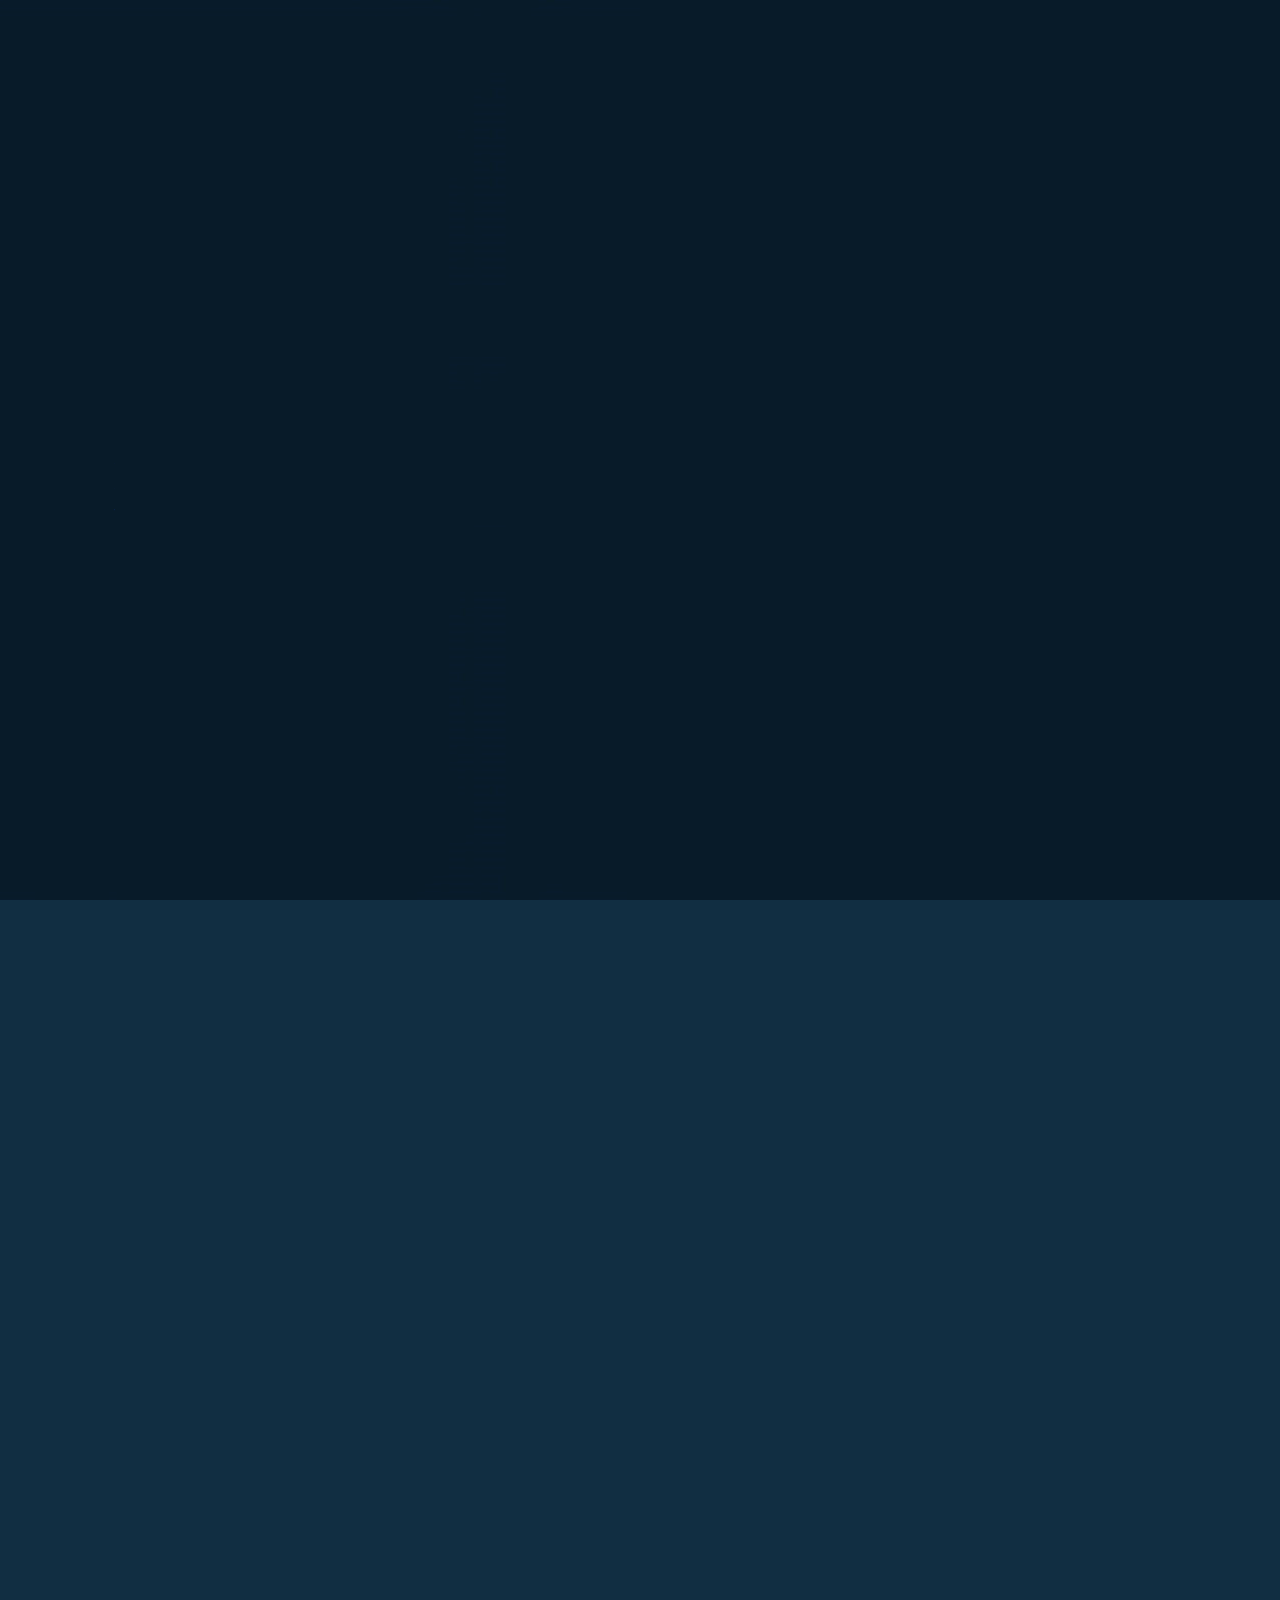
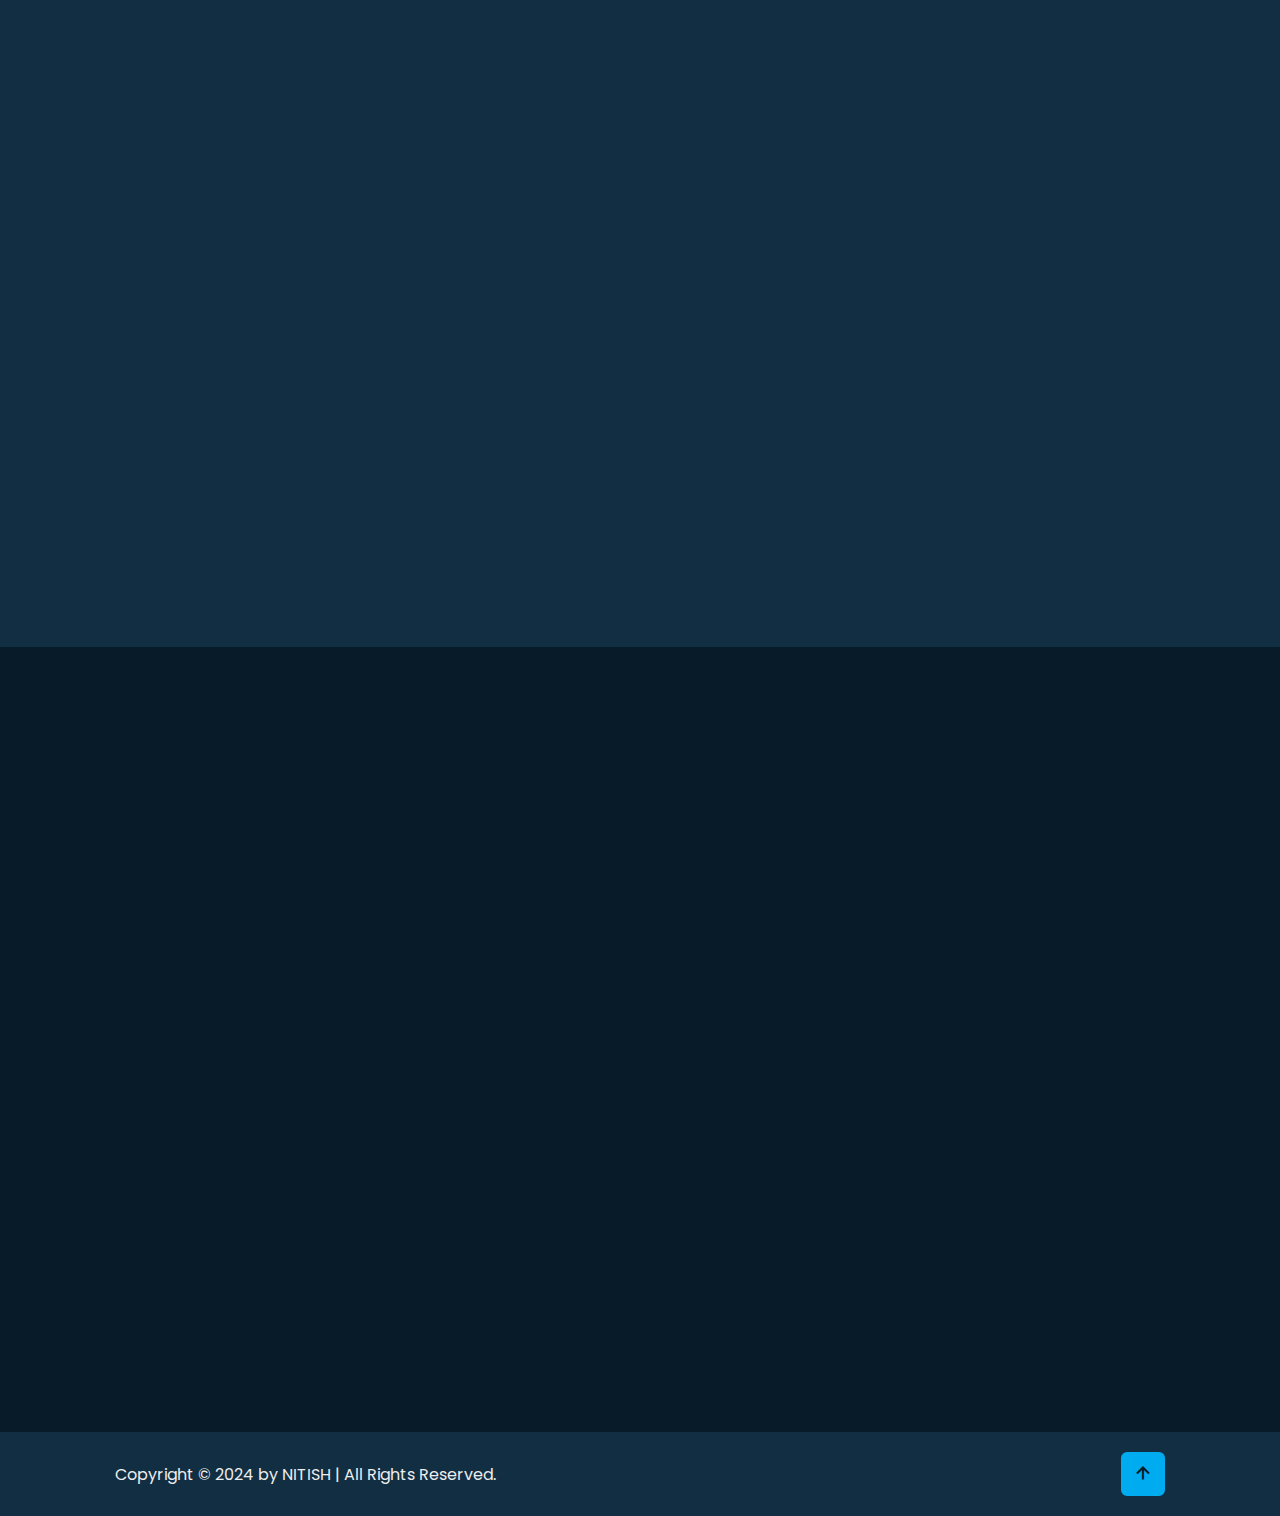
==== commit 1ad0e69f: "all done" ====
--- a/portfolio webpage/index.html
+++ b/portfolio webpage/index.html
@@ -11,62 +11,73 @@
 </head>
 
 <body>
+    <div class="all">
     <!-- header design-->
     <header class="header">
-        <a href="#" class="logo">Nitish<span class="logo_span">Kumar</span></a>
-        <div class='bx bx-menu' id="menu-icon"></div>
+        <a href="#" class="logo">Nitish<span class="logo_span">Kumar</span>
+            <span  class="animate" style="--i:1;"></span></a>
+        <div class="bx bx-menu" id="menu-icon"><span class="animate" style="--i:2;"></span></div>
 
         <nav class="navbar">
             <a href="#home" class="active">Home</a>
             <a href="#about">About</a>
             <a href="#education">Education</a>
             <a href="#skills">Skill</a>
-            <a href="#project">Project</a>
+            <!-- <a href="#project">Project</a> -->
             <a href="#contact">Contact</a>
+
+            <span class="active-nav"></span>
+            <span class="animate" style="--i:2;"></span>
         </nav>
     </header>
 
     <!--home section design-->
 
-    <section class="home" id="home">
-        <div class="myimg">
-            <img src="./images/myimg.jpg" alt="img">
-        </div>
+    <section class="home show-animate" id="home">
+
         <div class="home-content">
-            <h1>Hi, I'm <span>Nitish Kumar</span></h1>
+            <h1>Hi, I'm <span>Nitish Kumar</span><span  class="animate" style="--i:2;"></span></h1>
             <div class="text-animate">
                 <h3>Frontend Developer</h3>
+                <span  class="animate" style="--i:3;"></span>
             </div>
             <p>I am a passionate and detail-oriented front-end developer staying up-to-date with the latest industry
                 trends and emerging technologies.My expertise lies in translating design concepts into responsive and
-                interactive web applications. Proficient in HTML, CSS, and JavaScript.</p>
+                interactive web applications. Proficient in HTML, CSS, and JavaScript.
+                <span  class="animate" style="--i:4;"></span>
+            </p>
 
             <div class="btn-box">
                 <a href="#" class="btn">Hire Me</a>
                 <a href="#" class="btn">Let's Talk</a>
+                <span  class="animate" style="--i:5;"></span>
             </div>
         </div>
         <div class="home-sci">
             <a href="#"><i class='bx bxl-facebook'></i></a>
             <a href="#"><i class='bx bxl-twitter'></i></a>
             <a href="#"><i class='bx bxl-linkedin'></i></a>
+            <span  class="animate" style="--i:6;"></span>
         </div>
         <div class="home-imgHover"></div>
+        <span  class="animate home-img" style="--i:7;"></span>
     </section>
 
 
     <!--about section design-->
 
     <section class="about" id="about">
-        <h2 class="heading">About <span>Me</span></h2>
+        <h2 class="heading">About <span>Me</span><span  class="animate scroll" style="--i:1;"></span></h2>
+        
 
         <div class="about-img">
-            <img src="./images/5.jpg" alt="about img">
+            <img src="./images/12.jpg" alt="about img">
             <span class="circle-spin"></span>
+            <span  class="animate scroll" style="--i:2;"></span>
         </div>
 
         <div class="about-content">
-            <h3>Frontend Developer!</h3>
+            <h3>Frontend Developer!<span  class="animate scroll" style="--i:3;"></span></h3>
             <p>I am a dedicated B.Tech student specializing in Computer Science and Engineering with a focus on
                 Artificial Intelligence. My academic journey has equipped me with a strong foundation in key programming
                 languages, including C, C++, and web development technologies. I am passionate about applying my skills
@@ -78,22 +89,26 @@
                 complemented by practical experience in web development. My goal is to leverage my skills in creating
                 seamless and innovative solutions, particularly in the intersection of AI, web development, and cloud
                 computing.
+                <span  class="animate scroll" style="--i:4;"></span>
 
             </p>
-
-            <div class="btn-box btns">
-                <a href="#" class="btn" id="btnn">Read More</a>
+            
+            <div class="btnin">
+            <div class="btn-box btns" id="btnn">
+                <a href="#" class="btn" >Read More</a>
+                <span  class="animate scroll" style="--i:5;"></span>
+            </div> 
             </div>
         </div>
     </section>
 
     <!--education section design-->
     <section class="education" id="education">
-        <h2 class="heading">My<span>Journey</span></h2>
+        <h2 class="heading">My<span>Journey</span><span  class="animate scroll" style="--i:1;"></span></h2>
 
         <div class="education-row">
             <div class="education-column">
-                <h3 class="title">Education</h3>
+                <h3 class="title">Education<span  class="animate scroll" style="--i:2;"></span></h3>
 
                 <div class="education-box">
                     <div class="education-content">
@@ -130,11 +145,12 @@
                                 culminating in an impressive 80% score.</p>
                         </div>
                     </div>
+                    <span  class="animate scroll" style="--i:3;"></span>
                 </div>
             </div>
 
             <div class="education-column">
-                <h3 class="title">Experience</h3>
+                <h3 class="title">Experience <span  class="animate scroll" style="--i:4;"></span></h3>
 
                 <div class="education-box">
                     <div class="education-content">
@@ -173,16 +189,17 @@
                                 where I applied concepts such as HTML, CSS, JavaScript.</p>
                         </div>
                     </div>
+                    <span  class="animate scroll" style="--i:5;"></span>
                 </div>
             </div>
         </div>
     </section>
     <section class="skills" id="skills">
-        <h2 class="heading">My <span>Skills</span></h2>
+        <h2 class="heading">My <span>Skills</span> <span  class="animate scroll" style="--i:1;"></span></h2>
 
         <div class="skills-row">
             <div class="skills-column">
-                <h3 class="title">Coding Skills</h3>
+                <h3 class="title">Coding Skills<span  class="animate scroll" style="--i:2;"></span></h3>
 
                 <div class="skills-box">
                     <div class="skills-content">
@@ -203,11 +220,12 @@
                             <div class="bar"><span></span></div>
                         </div>
                     </div>
+                    <span  class="animate scroll" style="--i:3;"></span>
                 </div>
             </div>
 
             <div class="skills-column">
-                <h3 class="title">professionals Skills</h3>
+                <h3 class="title">professionals Skills<span  class="animate scroll" style="--i:4;"></span></h3>
 
                 <div class="skills-box">
                     <div class="skills-content">
@@ -228,6 +246,7 @@
                             <div class="bar"><span></span></div>
                         </div>
                     </div>
+                    <span  class="animate scroll" style="--i:5;"></span>
                 </div>
             </div>
         </div>
@@ -235,7 +254,7 @@
 
     <!-- contact section -->
     <section class="contact" id="contact">
-        <h2 class="heading">Contact <span>Me!</span></h2>
+        <h2 class="heading">Contact <span>Me!</span><span  class="animate scroll" style="--i:1;"></span></h2>
 
         <form action="#">
             <div class="input-box">
@@ -247,7 +266,9 @@
                     <input type="text" placeholder="Email Address" required>
                     <span class="focus"></span>
                 </div>
-            </div>
+                <span  class="animate scroll" style="--i:3;"></span>
+            </div>
+
             <div class="input-box">
                 <div class="input-field">
                     <input type="number" placeholder="Mobile Number" required>
@@ -257,27 +278,37 @@
                     <input type="text" placeholder="Email Subject" required>
                     <span class="focus"></span>
                 </div>
-            </div>
+                <span  class="animate scroll" style="--i:5;"></span>
+            </div>
+
             <div class="textarea-field">
                 <textarea name="" id="" cols="30" rows="10" placeholder="Your Message" required></textarea>
                 <span class="focus"></span>
-            </div>
-
-            <div class="btn-box btns">
+                <span  class="animate scroll" style="--i:1;"></span>
+            </div>
+
+            <div class="btnin">
+               <div class="btn-box btns" id="btnn">
                 <button type="submit" class="btn">Submit</button>
+                <span  class="animate scroll" style="--i:1;"></span>
+               </div>
             </div>
         </form>
     </section>
     <footer class="footer">
         <div class="footer-text">
             <p>Copyright &copy; 2024 by NITISH | All Rights Reserved. </p>
+            <!-- <span  class="animate scroll" style="--i:1;"></span> -->
         </div>
 
         <div class="footer-iconTop">
             <a href="#"><i class='bx bx-up-arrow-alt'></i></a>
+            <!-- <span  class="animate scroll" style="--i:3;"></span> -->
         </div>
     </footer>
-
+</div>
+
+    <script src="js/script.js"></script>
 </body>
 
 </html>--- a/portfolio webpage/css/style.css
+++ b/portfolio webpage/css/style.css
@@ -11,11 +11,15 @@
     scroll-behavior: smooth;
 }
 
-:root {
+ :root {
     --bg-color: #081b29;
     --second-bg-color: #112e42;
     --text-color: #ededed;
     --main-color: #00abf0;
+} 
+
+.all{
+    overflow-x:hidden;
 }
 
 html {
@@ -39,12 +43,20 @@
     justify-content: space-between;
     align-items: center;
     z-index: 100;
+    transition: .3s;
+}
+.header.sticky{
+    background: var(--bg-color);
 }
 
 .logo {
+    position: relative;
     font-size: 2.5rem;
     color: var(--text-color);
     font-weight: 600;
+}
+.navbar{
+    position: relative;
 }
 
 .logo_span {
@@ -68,7 +80,8 @@
     color: var(--main-color);
 }
 
-#menu-icon {
+#menu-icon{
+    position: relative;
     font-size: 3.6rem;
     color: var(--text-color);
     cursor: pointer;
@@ -81,63 +94,28 @@
 }
 
 .home {
-    /*width: 100%;*/
+    width: 100%;
     display: flex;
     align-items: center;
     padding: 0 9%;
-    /* border: 2px solid red; */
-    /* background-image: url("../images/2.jpg"); */
+     /* border: 2px solid red; */
+    background-image: url("../images/6.jpg"); 
     background-size: cover;
     background-repeat: no-repeat;
     background-position: center;
     position: relative;
-    /* height: 100vh; */
-
-}
-
-.myimg {
-    position: absolute;
-    /* border: 2px solid red; */
-    width: 22%;
-    right: 11%;
-    border-radius: 20px;
-    overflow: hidden;
-    box-shadow: 2px 2px 5px #2353c7;
-    top: 20%;
-    opacity: 0.5;
-    transition: 0.3s;
-    border: 2px solid transparent;
-    height: 65%;
-    display: flex;
-    align-items: center;
-    justify-content: center;
-}
-
-.myimg img {
-    width: 100%;
-    transition: 0.4s;
-    position: absolute;
-}
-
-.myimg:hover {
-    opacity: 1;
-    transition: 0.3s;
-    border: 4px solid rgb(0, 119, 255);
-    box-shadow: inset 2px 2px 5px rgb(221, 25, 25);
-
-}
-
-.myimg:hover.myimg img {
-    scale: 1.2;
-    transition: 0.4s;
-}
-
+    height: 100vh; 
+
+}
 
 .home-content {
     max-width: 60rem;
+    z-index: 99;
 }
 
 .home-content h1 {
+    position: relative;
+    display: inline-block;
     font-size: 5.6rem;
     font-weight: 700;
     line-height: 1.3;
@@ -153,9 +131,39 @@
     font-weight: 700;
     color: transparent;
     -webkit-text-stroke: .7px var(--main-color);
+    background-image: linear-gradient(var(--main-color), var(--main-color));
+    background-repeat: no-repeat;
+    -webkit-background-clip: text;
+    background-position: -33rem 0;
+    animation: homeBgText 6s linear infinite ;
+    animation-delay: 2s;
+
+}
+ .home.show-animate.home-content .text-animate h3{
+    animation: homeBgText 6s linear infinite ;
+    animation-delay: 2s;
+ } 
+
+.home-content .text-animate h3::before{
+    content: '';
+    position: absolute;
+    top: 0;
+    left: 0;
+    width: 0;
+    height: 100%;
+    border-right: 2px solid var(--main-color);
+    z-index: -1;
+    animation: homeCursorText 6s linear infinite ;
+    animation-delay: 2s;
+
+}
+.home.show-animate.home-content .text-animate h3::before{
+    animation: homeCursorText 6s linear infinite ;
+    animation-delay: 2s;
 }
 
 .home-content p {
+    position: relative;
     font-size: 1.6rem;
     margin: 2rem 0 4rem;
 }
@@ -265,20 +273,20 @@
     width: 100%;
 }
 
-/*.home-imgHover{
+.home-imgHover{
     position: absolute;
     top: 0;
     right: 0;
     width: 45%;
     height: 100%;
     background: transparent;
-    border: 2px solid red;
+    /* border: 2px solid red; */
     transition: 3s;
 }
 .home-imgHover:hover{
     background: var(--bg-color);
     opacity: .8;
-} */
+} 
 
 .about {
     display: flex;
@@ -291,6 +299,7 @@
 }
 
 .heading {
+    position: relative;
     font-size: 5rem;
     margin-bottom: 2rem;
     text-align: center;
@@ -330,8 +339,7 @@
     border-bottom: .2rem solid var(--second-bg-color);
     border-left: .2rem solid var(--main-color);
     border-right: .2rem solid var(--main-color);
-
-
+    animation: aboutSpinner 8s linear infinite;
 }
 
 .about-content {
@@ -339,10 +347,13 @@
 }
 
 .about-content h3 {
+    position: relative;
+    display: inline-block;
     font-size: 2.6rem;
 }
 
 .about-content p {
+    position: relative;
     font-size: 1.6rem;
     margin: 2rem 0 3rem;
 }
@@ -357,10 +368,14 @@
     background: var(--second-bg-color);
 }
 
-#btnn {
-    position: relative;
-    left: 53rem;
-}
+ #btnn {
+    width: 15.5rem;
+}  
+
+ .btnin{
+    display: flex;
+    justify-content: center;
+} 
 
 .education {
     display: flex;
@@ -384,11 +399,14 @@
 }
 
 .education-column .title {
+    position: relative;
+    display: inline-block;
     font-size: 2.5rem;
     margin: 0 0 1.5rem 2rem;
 }
 
-.education-box .education-content {
+.education-column .education-box{
+    position: relative;
     border-left: .2rem solid var(--main-color);
 
 }
@@ -459,8 +477,13 @@
     min-height: auto;
     padding-bottom: 10rem;
     background: var(--second-bg-color);
-
-}
+}
+.skills h2{
+    position: relative;
+    display: inline-block;
+    left: 50%;
+    transform: translateX(-50%);
+} 
 
 .skills .skills-row {
     display: flex;
@@ -473,9 +496,15 @@
 }
 
 .skills-column .title {
+    position: relative;
+    display: inline-block;
     padding-top: 6rem;
     font-size: 2.5rem;
     margin: 0 0 1.5rem;
+}
+
+.skills-column .skills-box{
+    position: relative;
 }
 
 .skills-box .skills-content {
@@ -571,6 +600,11 @@
     min-height: auto;
     padding-bottom: 7rem;
 }
+.contact h2{
+    display: inline-block;
+    left: 50%;
+    transform: translate(-50%);
+}
 
 .contact form {
     min-height: 50rem;
@@ -641,8 +675,7 @@
 
 .contact form .btn-box.btns .btn {
     cursor: pointer;
-    position: relative;
-    left: 35vw;
+
 }
 
 /* footer */
@@ -654,6 +687,12 @@
     padding: 2rem 9%;
     background: var(--second-bg-color);
 }
+
+.footer-text,
+.footer-iconTop{
+    position: relative;
+}
+
 .footer-text p{
     font-size: 1.6rem;
 }
@@ -691,4 +730,228 @@
 }
 .footer-iconTop a:hover i{
     color: var(--main-color);
+}
+
+/* ANIMATION RELAOD AND SCROLL */
+
+.animate{
+    position: absolute;
+    top: 0;
+    right: 0;
+    width: 100%;
+    height: 100%;
+    background: var(--bg-color);
+    z-index: 98;
+}
+
+.animate.home-img{
+    width: 50%;
+}
+
+.logo .animate,
+.navbar .animate,
+#menu-icon .animate,
+.home.show-animate .animate{
+    animation: showRight 1s ease forwards;
+    animation-delay: calc(.3s*var(--i));
+}
+
+.animate.scroll{
+    transition: 1s ease;
+    transition-delay:calc(.3s/var(--i)) ;
+    animation: none;
+}
+
+section:nth-child(odd) .animate.scroll{
+   background: var(--second-bg-color);
+}
+
+.education .education-box .animate.scroll{
+    width: 105%;
+}
+.about.show-animate .animate.scroll,
+.education.show-animate .animate.scroll,
+.skills.show-animate  .animate.scroll,
+.contact.show-animate  .animate.scroll,
+.footer.show-animate  .animate.scroll{
+    transition-delay:calc(.3s*var(--i)) ;
+    width: 0;
+
+}
+
+
+/* Responsive css */
+
+@media(max-width:1200px){
+    html{
+        font-size: 55%;
+    }
+}
+
+
+@media(max-width:991px){
+    .header{
+        padding: 2rem 4%;
+    }
+    section{
+        padding:10rem 4% 2rem;
+    }
+    .home{
+        padding:0 4%;
+    }
+    .footer{
+        padding:2rem 4%;
+    }
+}
+
+@media(max-width:768px){
+    .header{
+        background: var(--bg-color);
+    }
+    #menu-icon{
+        display: block;
+    }
+    .navbar{
+        position: absolute;
+        top: 100%;
+        left: -100%;
+        width: 100%;
+        padding: 1rem 4%;
+        background: var(--main-color);
+        box-shadow: 0 .5rem 1rem rgba(0,0,0,.2);
+        transition: .25s ease;
+        transition-delay:.25s;
+        z-index: 1;
+    }
+
+    .navbar.active{
+        left: 0;
+        transition-delay:0s ;
+    }
+
+    .navbar .active-nav{
+        position: absolute;
+        top: 0;
+        left: -100%;
+        width: 100%;
+        height: 100%;
+        background: var(--second-bg-color);
+        border-top: .1rem solid rgba(0,0,0,.2);
+        z-index: -1;
+        transition: .25s ease;
+        transition-delay: 0s;
+    }
+    .navbar.active .active-nav{
+        transition-delay: .25s;
+        left: 0;
+
+    }
+
+    .navbar a{
+        display: block;
+        font-size: 2rem;
+        margin: 3rem 0;
+        transform: translateX(-20rem);
+        transition: .25s ease;
+        transition-delay: 0s;
+    }
+    .navbar.active a{
+        transform: translateX(0);
+        transition-delay: .25s;
+    }
+
+    .home-imgHover{
+        pointer-events: none;
+        background:var(--bg-color);
+        opacity: .6;
+    }
+}
+
+@media(max-width:520px){
+    html{
+        font-size: 50%;
+    }
+    .home-content h1{
+        display: flex;
+        flex-direction: column;
+    }
+
+    .home-sci{
+        width: 160px;
+    }
+    .home-sci a{
+        width: 38px;
+        height: 38px;
+    }
+    
+}
+@media(max-width:462px){
+    .home-content h1{
+        font-size: 5.2rem;
+    }
+    .education{
+        padding: 10rem 4% 5rem 5%;
+    }
+    .contact form .input-box .input-field{
+        width: 100%;
+    }
+    .footer{
+        flex-direction: column-reverse;
+    }
+    .footer p{
+        margin-top: 2rem;
+        text-align: center;
+    }
+}
+@media(max-width:371px){
+    .home{
+        justify-content: center;
+    }
+    .home-content{
+        display: flex;
+        align-items: center;
+        flex-direction: column;
+        text-align: center;
+    }
+    .home-content h1{
+        font-size: 5rem;
+    }
+
+}
+
+
+/* KEYFRAMES ANIMATION */
+
+@keyframes homeBgText{
+    0%,10%,100%{
+        background-position: -33rem 0;
+    }
+    65%, 85%{
+        background-position: 0 0;
+    }
+}
+
+@keyframes homeCursorText{
+    0%,10%,100%{
+      width: 0;
+    }
+    65%,78%, 85%{
+        width: 100%;
+        opacity: 1;
+    }
+    75%,81%{
+        opacity: 0;
+    }
+}
+
+@keyframes aboutSpinner{
+    100%{
+        transform: translate(-50%, -50%) rotate(360deg);
+    }
+}
+
+@keyframes showRight{
+    100%{
+        width: 0;
+    }
 }